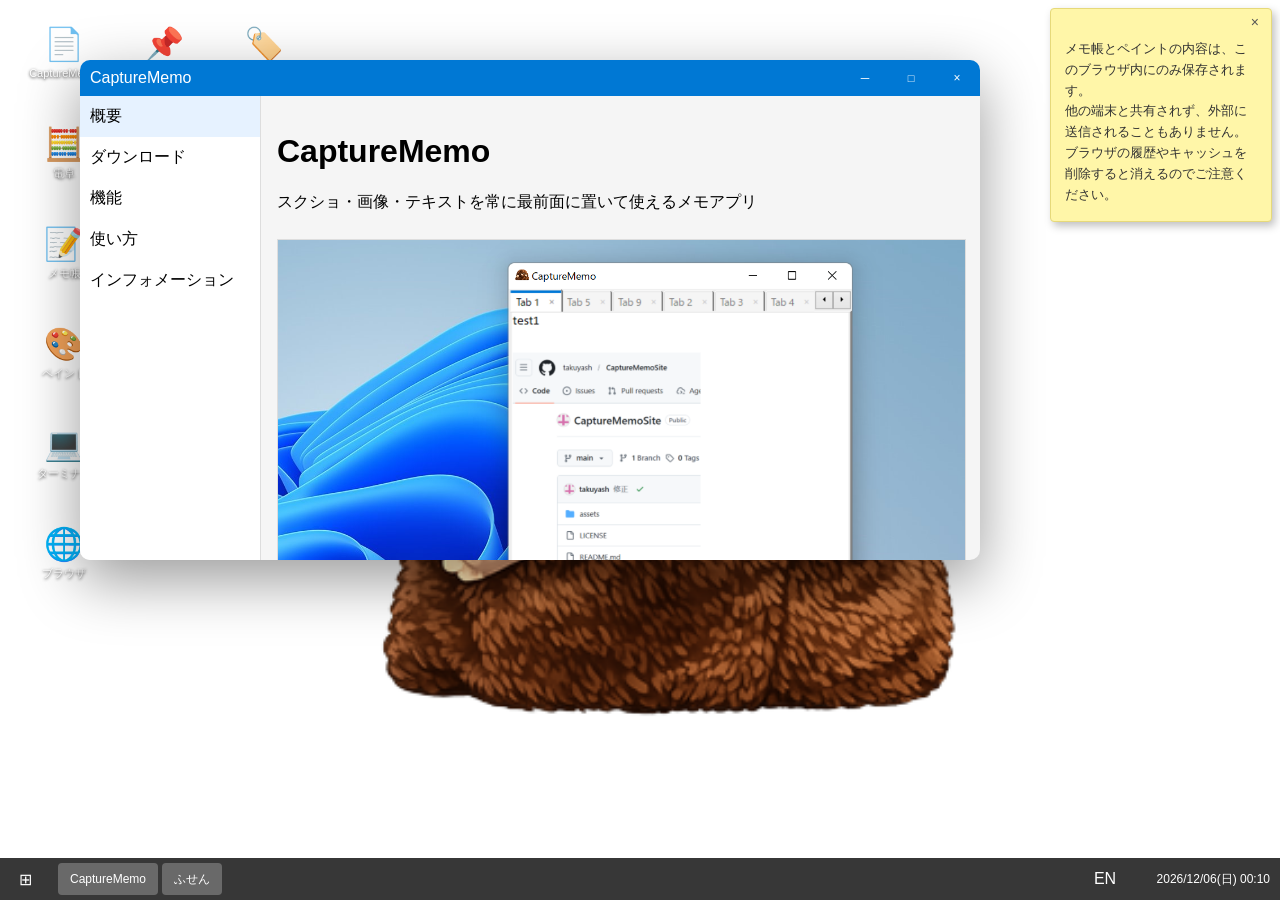
==== index.html @ 3b0e6da2 "バーコード生成アプリの追加" ====
<!DOCTYPE html>
<html lang="ja">
<head>
  <meta charset="UTF-8">
  <meta name="viewport" content="width=device-width, initial-scale=1.0">
  <title>CaptureMemo</title>
  <link rel="stylesheet" href="styles.css">
<!-- Google tag (gtag.js) -->
<script async src="https://www.googletagmanager.com/gtag/js?id=G-K2ZP2JRGN8"></script>
<script>
  window.dataLayer = window.dataLayer || [];
  function gtag(){dataLayer.push(arguments);}
  gtag('js', new Date());

  gtag('config', 'G-K2ZP2JRGN8');
</script>

</head>

<body>

<div class="desktop">

  <!-- DESKTOP ICONS -->
  <div class="desktop-icons">

    <div class="icon" onclick="openApp('overview')">
      <span class="icon-image">📄</span>
      <div class="icon-label" data-i18n="appCaptureMemo"></div>
    </div>

    <div class="icon" onclick="openCalculator()">
      <span class="icon-image">🧮</span>
      <div class="icon-label" data-i18n="calculator"></div>
    </div>

    <div class="icon" onclick="openNotepad()">
      <span class="icon-image">📝</span>
      <div class="icon-label" data-i18n="notepad"></div>
    </div>

    <div class="icon" onclick="openPaint()">
      <span class="icon-image">🎨</span>
      <div class="icon-label" data-i18n="paint"></div>
    </div>

    <div class="icon" onclick="openTerminal()">
      <span class="icon-image">💻</span>
      <div class="icon-label" data-i18n="terminal"></div>
    </div>
    
    <div class="icon" onclick="openBrowser()">
      <span class="icon-image">🌐</span>
      <div class="icon-label" data-i18n="browser"></div>
    </div>

  </div>
  
  <div class="icon icon-sticky-note" onclick="openStickyNote()">
      <span class="icon-image">📌</span>
      <div class="icon-label" data-i18n="stickyNote"></div>
  </div>
    
  <div class="icon icon-photo" onclick="openPhoto()">
      <span class="icon-image">🖼️</span>
      <div class="icon-label" data-i18n="photo"></div>
  </div>
    
  <div class="icon icon-counter" onclick="openCounter()">
      <span class="icon-image">🔤</span>
      <div class="icon-label" data-i18n="counter"></div>
  </div>
  
  <div class="icon icon-ico-converter" onclick="openIcoConverter()">
      <span class="icon-image">🔄</span>
      <div class="icon-label" data-i18n="icoConverter"></div>
    </div>

  <div class="icon icon-qr" onclick="openQrCode()">
      <span class="icon-image">🔳</span>
      <div class="icon-label" data-i18n="qrCode"></div>
    </div>

  <div class="icon icon-zenkaku" onclick="openZenkaku()">
      <span class="icon-image">🔠</span>
      <div class="icon-label" data-i18n="zenkaku"></div>
    </div>

  <div class="icon icon-barcode" onclick="openBarcode()">
      <span class="icon-image">🏷️</span>
      <div class="icon-label" data-i18n="barcode"></div>
    </div>

  <!-- TASKBAR -->
  <div class="taskbar">
    <div class="start" onclick="toggleStart()">⊞</div>

    <div class="task-apps" id="taskApps"></div>

    <div class="lang" id="langBtn">EN</div>
    <div class="clock" id="clock"></div>
    <div class="calendar" id="calendar"></div>
  </div>

  <!-- START MENU -->
  <div class="start-menu" id="startMenu">
    <div onclick="openApp('overview')" data-i18n="appCaptureMemo"></div>
    <div onclick="openCalculator()" data-i18n="calculator"></div>
    <div onclick="openNotepad()" data-i18n="notepad"></div>
    <div onclick="openPaint()" data-i18n="paint"></div>
    <div onclick="openTerminal()" data-i18n="terminal"></div>
    <div onclick="openBrowser()" data-i18n="browser"></div>
    <div onclick="openStickyNote()" data-i18n="stickyNote"></div>
    <div onclick="openPhoto()" data-i18n="photo"></div>
    <div onclick="openCounter()" data-i18n="counter"></div>
    <div onclick="openIcoConverter()" data-i18n="icoConverter"></div>
    <div onclick="openQrCode()" data-i18n="qrCode"></div>
    <div onclick="openZenkaku()" data-i18n="zenkaku"></div>
    <div onclick="openBarcode()" data-i18n="barcode"></div>
  </div>

  <!-- WINDOW -->
  <div class="window window-resizable" id="appWindow">

    <div class="titlebar" id="dragBar">
      <span>CaptureMemo</span>
      <div class="controls">
        <button type="button" class="win-btn win-minimize" data-window="appWindow">─</button>
        <button type="button" class="win-btn win-maximize" data-window="appWindow">□</button>
        <button type="button" class="win-btn win-close" data-window="appWindow">×</button>
      </div>
    </div>

    <div class="window-body">

      <div class="nav">
        <div class="nav-item active" onclick="switchPage('overview')" data-i18n="overview"></div>
        <div class="nav-item" onclick="switchPage('download')" data-i18n="download"></div>
        <div class="nav-item" onclick="switchPage('function')" data-i18n="functionTitle"></div>
        <div class="nav-item" onclick="switchPage('usage')" data-i18n="usageTitle"></div>
        <div class="nav-item" onclick="switchPage('info')" data-i18n="info"></div>
      </div>

      <div class="content">

        <div class="page active" id="overview">
          <h1>CaptureMemo</h1>
          <p data-i18n="desc"></p>
          <img class="shot" src="assets/CaptureMemo.png">
          <div class="box">
            <h3 data-i18n="envTitle"></h3>
            <p data-i18n="env"></p>
          </div>
           <div class="box">
            <h3 data-i18n="licenseTitle"></h3>
            <p data-i18n="license"></p>
          </div>
           <div class="box">
            <h3 data-i18n="DisclaimerTitle"></h3>
            <p data-i18n="Disclaimer"></p>
          </div>
           <div class="box">
            <h3 data-i18n="TermsOfUseTitle"></h3>
            <p data-i18n="TermsOfUse"></p>
          </div>
        </div>

        <div class="page" id="download">
          <h2 data-i18n="downloadTitle"></h2>

          <div class="box">
            <p data-i18n="downloadText"></p>

            <p>
              <a href="https://github.com/takuyash/CaptureMemo/releases" target="_blank">
                GitHub Releases（CaptureMemo）
              </a>
            </p>

            <p>
              <span data-i18n="githubProfile"></span>
              <a href="https://github.com/takuyash" target="_blank">
                GitHub Profile
              </a>
            </p>
          </div>
        </div>
        
        <div class="page" id="function">
          <h2 data-i18n="functionTitle"></h2>
          <div id="functionList"></div>
        </div>

        <div class="page" id="usage">
          <h2 data-i18n="usageTitle"></h2>
          <div id="usageList"></div>
        </div>

        <div class="page" id="info">
          <h2 data-i18n="informationTitle"></h2>

          <div id="infoList"></div>

        </div>

      </div>

    </div>
  </div>

  <!-- CALCULATOR WINDOW -->
  <div class="window window-resizable calculator-window" id="calcWindow" style="display:none;">

    <div class="titlebar" id="calcDragBar">
      <span data-i18n="calculator"></span>
      <div class="controls">
        <button type="button" class="win-btn win-minimize" data-window="calcWindow">─</button>
        <button type="button" class="win-btn win-maximize" data-window="calcWindow">□</button>
        <button type="button" class="win-btn win-close" data-window="calcWindow">×</button>
      </div>
    </div>

    <div class="calculator-body">
      <input type="text" class="calc-display" id="calcDisplay" readonly value="0">
      <div class="calc-buttons">
        <button class="calc-btn calc-btn-fn" onclick="calcClear()">C</button>
        <button class="calc-btn calc-btn-fn" onclick="calcBackspace()">⌫</button>
        <button class="calc-btn calc-btn-op" onclick="calcOperator('/')">÷</button>
        <button class="calc-btn calc-btn-op" onclick="calcOperator('*')">×</button>
        <button class="calc-btn" onclick="calcDigit('7')">7</button>
        <button class="calc-btn" onclick="calcDigit('8')">8</button>
        <button class="calc-btn" onclick="calcDigit('9')">9</button>
        <button class="calc-btn calc-btn-op" onclick="calcOperator('-')">−</button>
        <button class="calc-btn" onclick="calcDigit('4')">4</button>
        <button class="calc-btn" onclick="calcDigit('5')">5</button>
        <button class="calc-btn" onclick="calcDigit('6')">6</button>
        <button class="calc-btn calc-btn-op" onclick="calcOperator('+')">+</button>
        <button class="calc-btn" onclick="calcDigit('1')">1</button>
        <button class="calc-btn" onclick="calcDigit('2')">2</button>
        <button class="calc-btn" onclick="calcDigit('3')">3</button>
        <button class="calc-btn calc-btn-eq" onclick="calcEquals()">=</button>
        <button class="calc-btn calc-btn-zero" onclick="calcDigit('0')">0</button>
        <button class="calc-btn" onclick="calcDecimal()">.</button>
      </div>
    </div>

  </div>

  <!-- NOTEPAD WINDOW -->
  <div class="window window-resizable notepad-window" id="notepadWindow" style="display:none;">

    <div class="titlebar" id="notepadDragBar">
      <span data-i18n="notepad"></span>
      <div class="controls">
        <button type="button" class="win-btn win-minimize" data-window="notepadWindow">─</button>
        <button type="button" class="win-btn win-maximize" data-window="notepadWindow">□</button>
        <button type="button" class="win-btn win-close" data-window="notepadWindow">×</button>
      </div>
    </div>

    <div class="notepad-body">
      <textarea
        id="notepadText"
        class="notepad-textarea"
        spellcheck="false"
      ></textarea>
    </div>

  </div>

  <!-- PAINT WINDOW -->
  <div class="window window-resizable paint-window" id="paintWindow" style="display:none;">

    <div class="titlebar" id="paintDragBar">
      <span data-i18n="paint"></span>
      <div class="controls">
        <button type="button" class="win-btn win-minimize" data-window="paintWindow">─</button>
        <button type="button" class="win-btn win-maximize" data-window="paintWindow">□</button>
        <button type="button" class="win-btn win-close" data-window="paintWindow">×</button>
      </div>
    </div>

    <div class="paint-body">
      <div class="paint-toolbar">
        <button type="button" class="paint-tool active" id="paintBrushBtn" onclick="setPaintTool('brush')" data-i18n="paintBrush"></button>
        <button type="button" class="paint-tool" id="paintEraserBtn" onclick="setPaintTool('eraser')" data-i18n="paintEraser"></button>
        <label class="paint-color-label">
          <input type="color" id="paintColor" value="#000000" onchange="setPaintColor(this.value)">
        </label>
        <label class="paint-size-label">
          <span data-i18n="paintSize"></span>
          <input type="range" id="paintSize" min="1" max="24" value="4" oninput="setPaintLineWidth(this.value)">
        </label>
        <button type="button" class="paint-clear-btn" onclick="clearPaintCanvas()" data-i18n="paintClear"></button>
      </div>
      <canvas id="paintCanvas" width="480" height="300"></canvas>
    </div>

  </div>

  <!-- TERMINAL WINDOW -->
  <div class="window window-resizable terminal-window" id="terminalWindow" style="display:none;">

    <div class="titlebar" id="terminalDragBar">
      <span data-i18n="terminal"></span>
      <div class="controls">
        <button type="button" class="win-btn win-minimize" data-window="terminalWindow">─</button>
        <button type="button" class="win-btn win-maximize" data-window="terminalWindow">□</button>
        <button type="button" class="win-btn win-close" data-window="terminalWindow">×</button>
      </div>
    </div>
    <div class="terminal-body">
      <div class="terminal-output" id="terminalOutput"></div>
      <div class="terminal-input-line">
        <span class="terminal-prompt">C:\></span>
        <input
          type="text"
          id="terminalInput"
          class="terminal-input"
          autocomplete="off"
          spellcheck="false"
        >
      </div>
    </div>

  </div>

  <!-- BROWSER WINDOW -->
  <div class="window window-resizable browser-window" id="browserWindow" style="display:none;">

    <div class="titlebar" id="browserDragBar">
      <span data-i18n="browser"></span>
      <div class="controls">
        <button type="button" class="win-btn win-minimize" data-window="browserWindow">─</button>
        <button type="button" class="win-btn win-maximize" data-window="browserWindow">□</button>
        <button type="button" class="win-btn win-close" data-window="browserWindow">×</button>
      </div>
    </div>

    <div class="browser-body">
      <div class="browser-toolbar">
        <button type="button" class="browser-nav-btn" onclick="browserGoBack()">◀</button>
        <button type="button" class="browser-nav-btn" onclick="browserGoForward()">▶</button>
        <button type="button" class="browser-nav-btn" onclick="browserRefresh()">⟳</button>
        <input type="text" id="browserAddress" class="browser-address" spellcheck="false">
        <button type="button" class="browser-go-btn" onclick="browserNavigateFromInput()" data-i18n="browserGo"></button>
      </div>
      <div class="browser-favorites" id="browserFavorites"></div>
      <div class="browser-frame-wrap">
        <iframe id="browserFrame" class="browser-frame" src="about:blank"></iframe>
      </div>
    </div>
  </div>

  <!-- STICKY NOTE -->
  <div class="window sticky-note-window" id="stickyNoteWindow" style="display:none;">

    <div class="sticky-note-titlebar" id="stickyNoteDragBar">
      <div class="controls">
        <button type="button" class="win-btn win-close" data-window="stickyNoteWindow">×</button>
      </div>
    </div>

    <div class="sticky-note-body" data-i18n="stickyNoteText"></div>

  </div>
  
  <!-- PHOTO WINDOW -->
  <div class="window window-resizable photo-window" id="photoWindow" style="display:none;">

    <div class="titlebar" id="photoDragBar">
      <span data-i18n="photo"></span>
      <div class="controls">
        <button type="button" class="win-btn win-minimize" data-window="photoWindow">─</button>
        <button type="button" class="win-btn win-maximize" data-window="photoWindow">□</button>
        <button type="button" class="win-btn win-close" data-window="photoWindow">×</button>
      </div>
    </div>

    <div class="photo-body">
      <div class="photo-thumbs" id="photoThumbs"></div>

      <div class="photo-viewer">
        <div class="photo-viewer-main">
          <button type="button" class="photo-nav-btn" onclick="photoPrev()">◀</button>
          <img id="photoMainImage" class="photo-main-image" src="" alt="">
          <button type="button" class="photo-nav-btn" onclick="photoNext()">▶</button>
        </div>
        <div class="photo-caption" id="photoCaption"></div>
      </div>
    </div>

  </div>

  <!-- COUNTER WINDOW -->
  <div class="window window-resizable counter-window" id="counterWindow" style="display:none;">

    <div class="titlebar" id="counterDragBar">
      <span data-i18n="counter"></span>
      <div class="controls">
        <button type="button" class="win-btn win-minimize" data-window="counterWindow">─</button>
        <button type="button" class="win-btn win-maximize" data-window="counterWindow">□</button>
        <button type="button" class="win-btn win-close" data-window="counterWindow">×</button>
      </div>
    </div>

    <div class="counter-body">
      <textarea
        id="counterText"
        class="counter-textarea"
        placeholder="ここに文章を入力してください"
        spellcheck="false"
      ></textarea>

      <div class="counter-result">
        <div class="counter-card">
          <div data-i18n="countAllLabel">文字数（改行含む）</div>
          <div class="counter-value" id="countAll">0</div>
        </div>
        <div class="counter-card">
          <div data-i18n="countNoNewlineLabel">文字数（改行除く）</div>
          <div class="counter-value" id="countNoNewline">0</div>
        </div>
        <div class="counter-card">
          <div data-i18n="countNoSpaceLabel">文字数（空白除く）</div>
          <div class="counter-value" id="countNoSpace">0</div>
        </div>
        <div class="counter-card">
          <div data-i18n="lineCountLabel">行数</div>
          <div class="counter-value" id="lineCount">1</div>
        </div>
      </div>

      <button type="button" class="counter-clear-btn" onclick="clearCounterText()" data-i18n="clear">クリア</button>
    </div>

  </div>

</div>

<!-- ICO CONVERTER WINDOW -->
  <div class="window window-resizable ico-converter-window" id="icoConverterWindow" style="display:none;">

    <div class="titlebar" id="icoConverterDragBar">
      <span data-i18n="icoConverter"></span>
      <div class="controls">
        <button type="button" class="win-btn win-minimize" data-window="icoConverterWindow">─</button>
        <button type="button" class="win-btn win-maximize" data-window="icoConverterWindow">□</button>
        <button type="button" class="win-btn win-close" data-window="icoConverterWindow">×</button>
      </div>
    </div>

    <div class="ico-converter-body">
      <div class="ico-app">
        <div class="ico-card">
          <div class="section">
            <p class="section-label" data-i18n="icoInputLabel">入力</p>
            <div class="dropzone" id="icoDropzone">
              <div class="icon">📁</div>
              <div class="dz-main" data-i18n="icoDropMain">画像をドラッグ＆ドロップ</div>
              <div class="dz-or" data-i18n="icoDropOr">または</div>
              <button type="button" class="btn" id="icoSelectBtn" data-i18n="icoSelectBtn">ファイルを選択</button>
            </div>
            <input type="file" id="icoFileInput" accept=".png,.jpg,.jpeg,.webp,.bmp,.gif,.svg,image/*" style="display:none;">
            <div class="accepted-types" data-i18n="icoAcceptedTypes">対応形式: PNG / JPG / JPEG / WebP / BMP / GIF / SVG</div>
          </div>

          <div class="section">
            <p class="section-label" data-i18n="icoPreviewLabel">プレビュー</p>
            <div id="icoPreviewArea">
              <span class="empty-preview" data-i18n="icoEmptyPreview">画像が選択されていません</span>
            </div>
          </div>

          <div class="section">
            <p class="section-label"><span data-i18n="icoSizeLabel">作成サイズ</span> <span style="font-size:10px;color:var(--text-dim);font-weight:normal;" data-i18n="icoSizeSub">（サイズごとに個別のICOを出力）</span></p>
            <div class="size-grid" id="icoSizeGrid"></div>
            <div class="select-row">
              <button type="button" class="btn" id="icoSelectAll" data-i18n="icoSelectAll">すべて選択</button>
              <button type="button" class="btn" id="icoDeselectAll" data-i18n="icoDeselectAll">すべて解除</button>
            </div>
          </div>

          <div class="section">
            <button type="button" class="create-btn" id="icoCreateBtn" disabled data-i18n="icoCreateBtn">選択サイズのICOを作成</button>
            <div class="status" id="icoStatus"></div>
          </div>
        </div>
      </div>
    </div>

  </div>

  <!-- QR CODE WINDOW -->
  <div class="window window-resizable qr-window" id="qrWindow" style="display:none;">

    <div class="titlebar" id="qrDragBar">
      <span data-i18n="qrCode"></span>
      <div class="controls">
        <button type="button" class="win-btn win-minimize" data-window="qrWindow">─</button>
        <button type="button" class="win-btn win-maximize" data-window="qrWindow">□</button>
        <button type="button" class="win-btn win-close" data-window="qrWindow">×</button>
      </div>
    </div>

    <div class="qr-body">

      <textarea
        id="qrText"
        class="qr-textarea"
        data-i18n-placeholder="qrTextPlaceholder"
        spellcheck="false"
      ></textarea>

      <div class="qr-options">
        <label class="qr-option-label">
          <span data-i18n="qrErrorLevelLabel"></span>
          <select id="qrErrorLevel">
            <option value="L">L (7%)</option>
            <option value="M" selected>M (15%)</option>
            <option value="Q">Q (25%)</option>
            <option value="H">H (30%)</option>
          </select>
        </label>
        <label class="qr-option-label">
          <span data-i18n="qrCellSizeLabel"></span>
          <input type="range" id="qrCellSize" min="3" max="12" value="6">
        </label>
      </div>

      <div class="qr-preview" id="qrPreview">
        <canvas id="qrCanvas"></canvas>
        <div class="qr-empty" id="qrEmpty" data-i18n="qrEmptyText"></div>
      </div>

      <div class="qr-actions">
        <button type="button" class="qr-download-btn" id="qrDownloadBtn" disabled data-i18n="qrDownloadBtn"></button>
        <button type="button" class="qr-clear-btn" onclick="clearQrCode()" data-i18n="clear"></button>
      </div>

      <div class="qr-status" id="qrStatus"></div>

    </div>

  </div>

  <!-- ZENKAKU/HANKAKU WINDOW -->
  <div class="window window-resizable zenkaku-window" id="zenkakuWindow" style="display:none;">

    <div class="titlebar" id="zenkakuDragBar">
      <span data-i18n="zenkaku"></span>
      <div class="controls">
        <button type="button" class="win-btn win-minimize" data-window="zenkakuWindow">─</button>
        <button type="button" class="win-btn win-maximize" data-window="zenkakuWindow">□</button>
        <button type="button" class="win-btn win-close" data-window="zenkakuWindow">×</button>
      </div>
    </div>

    <div class="zenkaku-body">

      <div class="zenkaku-options" id="zenkakuOptions">
        <label class="zenkaku-option-label">
          <input type="checkbox" id="zenkakuOptAlnum" checked>
          <span data-i18n="zenkakuOptAlnum"></span>
        </label>
        <label class="zenkaku-option-label">
          <input type="checkbox" id="zenkakuOptKana" checked>
          <span data-i18n="zenkakuOptKana"></span>
        </label>
        <label class="zenkaku-option-label">
          <input type="checkbox" id="zenkakuOptSpace">
          <span data-i18n="zenkakuOptSpace"></span>
        </label>
      </div>

      <div class="zenkaku-columns">
        <div class="zenkaku-column">
          <p class="zenkaku-col-label" data-i18n="zenkakuInputLabel"></p>
          <textarea
            id="zenkakuInput"
            class="zenkaku-textarea"
            placeholder="変換したい文字列を入力してください"
            spellcheck="false"
          ></textarea>
        </div>

        <div class="zenkaku-buttons">
          <button type="button" class="zenkaku-conv-btn" id="zenkakuToFull" data-i18n="zenkakuToFullBtn"></button>
          <button type="button" class="zenkaku-conv-btn" id="zenkakuToHalf" data-i18n="zenkakuToHalfBtn"></button>
          <button type="button" class="zenkaku-swap-btn" id="zenkakuSwap" title="入力と出力を入れ替え">⇄</button>
        </div>

        <div class="zenkaku-column">
          <p class="zenkaku-col-label" data-i18n="zenkakuOutputLabel"></p>
          <textarea
            id="zenkakuOutput"
            class="zenkaku-textarea"
            readonly
            spellcheck="false"
          ></textarea>
        </div>
      </div>

      <div class="zenkaku-actions">
        <button type="button" class="zenkaku-copy-btn" id="zenkakuCopyBtn" data-i18n="zenkakuCopyBtn"></button>
        <button type="button" class="zenkaku-clear-btn" id="zenkakuClearBtn" data-i18n="clear"></button>
        <span class="zenkaku-status" id="zenkakuStatus"></span>
      </div>

    </div>

  </div>

  <!-- BARCODE WINDOW -->
  <div class="window window-resizable barcode-window" id="barcodeWindow" style="display:none;">

    <div class="titlebar" id="barcodeDragBar">
      <span data-i18n="barcode"></span>
      <div class="controls">
        <button type="button" class="win-btn win-minimize" data-window="barcodeWindow">─</button>
        <button type="button" class="win-btn win-maximize" data-window="barcodeWindow">□</button>
        <button type="button" class="win-btn win-close" data-window="barcodeWindow">×</button>
      </div>
    </div>

    <div class="barcode-body">

      <input
        type="text"
        id="barcodeText"
        class="barcode-input"
        data-i18n-placeholder="barcodeTextPlaceholder"
        spellcheck="false"
      >

      <div class="barcode-options">
        <label class="barcode-option-label">
          <span data-i18n="barcodeBarWidthLabel"></span>
          <input type="range" id="barcodeBarWidth" min="1" max="4" value="2">
        </label>
        <label class="barcode-option-label">
          <span data-i18n="barcodeBarHeightLabel"></span>
          <input type="range" id="barcodeBarHeight" min="40" max="150" value="80">
        </label>
        <label class="barcode-option-label barcode-checkbox-label">
          <input type="checkbox" id="barcodeShowText" checked>
          <span data-i18n="barcodeShowTextLabel"></span>
        </label>
      </div>

      <div class="barcode-preview" id="barcodePreview">
        <canvas id="barcodeCanvas"></canvas>
        <div class="barcode-empty" id="barcodeEmpty" data-i18n="barcodeEmptyText"></div>
      </div>

      <div class="barcode-actions">
        <button type="button" class="barcode-download-btn" id="barcodeDownloadBtn" disabled data-i18n="barcodeDownloadBtn"></button>
        <button type="button" class="barcode-clear-btn" onclick="clearBarcode()" data-i18n="clear"></button>
      </div>

      <div class="barcode-status" id="barcodeStatus"></div>

    </div>

  </div>

<script src="qrcode-lib.js"></script>
<script src="app.js"></script>
</body>
</html>
---- styles.css ----
body {
  margin: 0;
  font-family: "Segoe UI", sans-serif;
  background: url("assets/bg.png") center/cover;
  overflow: hidden;
}

/* DESKTOP */
.desktop {
  height: 100vh;
  position: relative;
}

/* TASKBAR */
.taskbar {
  position: absolute;
  bottom: 0;
  width: 100%;
  height: 42px;
  background: rgba(20,20,20,0.85);
  display: flex;
  align-items: center;
  color: white;
}

.start {
  width: 50px;
  text-align: center;
  cursor: pointer;
}

.task-title {
  flex: 1;
}

.task-apps {
  flex: 1;
  display: flex;
  align-items: center;
  gap: 4px;
  padding: 0 8px;
  overflow: hidden;
}

.task-app-btn {
  background: rgba(255, 255, 255, 0.1);
  border: none;
  color: white;
  padding: 4px 12px;
  height: 32px;
  cursor: pointer;
  font-size: 12px;
  border-radius: 4px;
  max-width: 160px;
  overflow: hidden;
  text-overflow: ellipsis;
  white-space: nowrap;
  font-family: "Segoe UI", sans-serif;
}

.task-app-btn:hover {
  background: rgba(255, 255, 255, 0.2);
}

.task-app-btn.active {
  background: rgba(255, 255, 255, 0.25);
}

.task-app-btn.minimized {
  opacity: 0.65;
}

.lang {
  width: 50px;
  text-align: center;
  cursor: pointer;
}

/* START MENU */
.start-menu {
  position: absolute;
  bottom: 42px;
  left: 0;
  width: 220px;
  background: rgba(30,30,30,0.95);
  display: none;
  color: white;
}

.start-menu div {
  padding: 10px;
  cursor: pointer;
}

.start-menu div:hover {
  background: #333;
}

/* WINDOW */
.window {
  position: absolute;
  top: 60px;
  left: 80px;
  width: 900px;
  height: 500px;
  background: #f5f5f5;
  border-radius: 10px;
  overflow: hidden;
  box-shadow: 0 20px 60px rgba(0,0,0,0.4);
}

.window-resizable .resize-handle {
  position: absolute;
  z-index: 20;
}

.window-resizable .resize-n {
  top: 0;
  left: 10px;
  right: 10px;
  height: 6px;
  cursor: n-resize;
}

.window-resizable .resize-s {
  bottom: 0;
  left: 10px;
  right: 10px;
  height: 6px;
  cursor: s-resize;
}

.window-resizable .resize-e {
  right: 0;
  top: 10px;
  bottom: 10px;
  width: 6px;
  cursor: e-resize;
}

.window-resizable .resize-w {
  left: 0;
  top: 10px;
  bottom: 10px;
  width: 6px;
  cursor: w-resize;
}

.window-resizable .resize-ne {
  top: 0;
  right: 0;
  width: 14px;
  height: 14px;
  cursor: ne-resize;
}

.window-resizable .resize-nw {
  top: 0;
  left: 0;
  width: 14px;
  height: 14px;
  cursor: nw-resize;
}

.window-resizable .resize-se {
  bottom: 0;
  right: 0;
  width: 14px;
  height: 14px;
  cursor: se-resize;
}

.window-resizable .resize-sw {
  bottom: 0;
  left: 0;
  width: 14px;
  height: 14px;
  cursor: sw-resize;
}

.window.window-maximized {
  border-radius: 0;
}

.window.window-maximized .resize-handle {
  display: none;
}

.window-maximized .win-maximize {
  font-size: 14px;
}

/* TITLE BAR */
.titlebar {
  height: 36px;
  background: #0078d4;
  color: white;
  display: flex;
  justify-content: space-between;
  align-items: center;
  padding: 0 0 0 10px;
  cursor: move;
}

.titlebar > span {
  flex: 1;
  overflow: hidden;
  text-overflow: ellipsis;
  white-space: nowrap;
}

.titlebar .controls {
  display: flex;
  align-items: stretch;
  flex-shrink: 0;
  height: 36px;
}

/* BODY */
.window-body {
  display: flex;
  height: calc(100% - 36px);
}

/* NAV */
.nav {
  width: 180px;
  background: #ffffff;
  border-right: 1px solid #ddd;
}

.nav-item {
  padding: 10px;
  cursor: pointer;
}

.nav-item.active {
  background: #e6f2ff;
}

/* CONTENT */
.content {
  flex: 1;
  padding: 16px;
  overflow: auto;
}

.page {
  display: none;
}

.page.active {
  display: block;
}

.shot {
  width: 100%;
  margin-top: 10px;
  border: 1px solid #ddd;
}

.box {
  background: white;
  border: 1px solid #ddd;
  padding: 10px;
  margin-top: 10px;
}

/* デスクトップアイコン */
.desktop-icons {
  position: absolute;
  top: 20px;
  left: 20px;
  display: grid;
  grid-template-columns: 88px;
  gap: 12px;
}

.icon {
  width: 88px;
  min-height: 88px;
  padding: 8px 4px;
  box-sizing: border-box;
  color: white;
  text-align: center;
  cursor: pointer;
  user-select: none;
  display: flex;
  flex-direction: column;
  justify-content: flex-start;
  align-items: center;
  border-radius: 8px;
}

.icon-image {
  font-size: 32px;
  line-height: 1;
}

.icon-label {
  margin-top: 6px;
  font-size: 11px;
  line-height: 1.3;
  word-break: break-word;
  text-shadow: 0 1px 3px rgba(0, 0, 0, 0.85);
  max-width: 80px;
}

.icon:hover {
  background: rgba(255,255,255,0.15);
}
/* 時計（右下） */
.clock {
  width: 140px;
  text-align: right;
  padding-right: 10px;
  font-size: 12px;
  color: white;
  user-select: none;
}

/* =========================
   カレンダーUI
========================= */
.calendar {
  position: absolute;
  bottom: 50px;
  right: 10px;
  width: 260px;
  background: #1f1f1f;
  color: white;
  border-radius: 10px;
  padding: 10px;
  display: none;
  box-shadow: 0 10px 30px rgba(0,0,0,0.4);
  font-size: 12px;
  z-index: 9999;
}

.calendar-header {
  display: flex;
  justify-content: space-between;
  margin-bottom: 8px;
  font-weight: bold;
}

.calendar-grid {
  display: grid;
  grid-template-columns: repeat(7, 1fr);
  gap: 4px;
  text-align: center;
}

.calendar-grid div {
  padding: 4px 0;
  border-radius: 4px;
}

.calendar-grid .today {
  background: #0078d4;
}
#usageList {
  display: flex;
  flex-direction: column;
  gap: 16px;
}

.usage-box {
  background: #ffffff;
  border: 1px solid #d0d7de;
  border-radius: 10px;
  padding: 16px;
  font-size: 16px;
  box-shadow: 0 2px 6px rgba(0,0,0,0.08);
  transition: 0.2s;
}

.usage-box:hover {
  transform: translateY(-2px);
  box-shadow: 0 4px 12px rgba(0,0,0,0.12);
}
.usage-image {
  margin-top: 12px;
}

.usage-image img {
  max-width: 100%;
  border-radius: 8px;
  border: 1px solid #ddd;
}

#functionList {
  display: flex;
  flex-direction: column;
  gap: 16px;
}

.function-box {
  background: #ffffff;
  border: 1px solid #d0d7de;
  border-radius: 10px;
  padding: 16px;
  font-size: 16px;
  box-shadow: 0 2px 6px rgba(0,0,0,0.08);
  transition: 0.2s;
}

.function-box:hover {
  transform: translateY(-2px);
  box-shadow: 0 4px 12px rgba(0,0,0,0.12);
}

/* CALCULATOR WINDOW */
.calculator-window {
  top: 120px;
  left: 200px;
  width: 280px;
  height: 380px;
}

.calculator-body {
  height: calc(100% - 36px);
  box-sizing: border-box;
  padding: 12px;
  background: #f0f0f0;
}

.calc-display {
  width: 100%;
  box-sizing: border-box;
  height: 48px;
  margin-bottom: 10px;
  padding: 0 12px;
  font-size: 28px;
  text-align: right;
  border: 1px solid #ccc;
  border-radius: 4px;
  background: #fff;
  color: #1a1a1a;
  font-family: "Segoe UI", sans-serif;
}

.calc-buttons {
  display: grid;
  grid-template-columns: repeat(4, 1fr);
  gap: 6px;
}

.calc-btn {
  height: 44px;
  border: 1px solid #ccc;
  border-radius: 4px;
  background: #fff;
  font-size: 18px;
  cursor: pointer;
  font-family: "Segoe UI", sans-serif;
  transition: background 0.1s;
}

.calc-btn:hover {
  background: #e8e8e8;
}

.calc-btn:active {
  background: #d0d0d0;
}

.calc-btn-fn {
  background: #e0e0e0;
}

.calc-btn-fn:hover {
  background: #d0d0d0;
}

.calc-btn-op {
  background: #0078d4;
  color: white;
  border-color: #006cbd;
}

.calc-btn-op:hover {
  background: #006cbd;
}

.calc-btn-eq {
  background: #107c10;
  color: white;
  border-color: #0e6b0e;
  grid-row: span 2;
}

.calc-btn-eq:hover {
  background: #0e6b0e;
}

.calc-btn-zero {
  grid-column: span 2;
}

.titlebar .controls button,
.titlebar .controls .win-btn {
  background: transparent;
  border: none;
  color: white;
  font-size: 12px;
  cursor: pointer;
  width: 46px;
  height: 36px;
  line-height: 1;
  padding: 0;
  font-family: "Segoe UI", sans-serif;
}

.titlebar .controls .win-btn:hover {
  background: rgba(255, 255, 255, 0.15);
}

.titlebar .controls .win-close:hover {
  background: #e81123;
  color: white;
}

.titlebar .controls .win-maximize {
  font-size: 11px;
}

/* NOTEPAD WINDOW */
.notepad-window {
  top: 80px;
  left: 320px;
  width: 420px;
  height: 360px;
}

.notepad-body {
  height: calc(100% - 36px);
  background: #fff;
}

.notepad-textarea {
  width: 100%;
  height: 100%;
  box-sizing: border-box;
  border: none;
  padding: 12px;
  resize: none;
  font-size: 14px;
  line-height: 1.6;
  font-family: "Consolas", "Segoe UI", monospace;
  outline: none;
  background: #fff;
  color: #1a1a1a;
}

/* PAINT WINDOW */
.paint-window {
  top: 100px;
  left: 480px;
  width: 504px;
  height: 400px;
}

.paint-body {
  height: calc(100% - 36px);
  box-sizing: border-box;
  background: #f0f0f0;
  padding: 10px;
  display: flex;
  flex-direction: column;
}

.paint-toolbar {
  display: flex;
  flex-wrap: wrap;
  align-items: center;
  gap: 8px;
  margin-bottom: 8px;
}

.paint-tool {
  padding: 6px 12px;
  border: 1px solid #ccc;
  border-radius: 4px;
  background: #fff;
  font-size: 13px;
  cursor: pointer;
  font-family: "Segoe UI", sans-serif;
}

.paint-tool:hover {
  background: #e8e8e8;
}

.paint-tool.active {
  background: #0078d4;
  color: #fff;
  border-color: #006cbd;
}

.paint-color-label input[type="color"] {
  width: 36px;
  height: 32px;
  padding: 2px;
  border: 1px solid #ccc;
  border-radius: 4px;
  cursor: pointer;
  background: #fff;
}

.paint-size-label {
  display: flex;
  align-items: center;
  gap: 6px;
  font-size: 13px;
  color: #333;
}

.paint-size-label input[type="range"] {
  width: 80px;
  cursor: pointer;
}

.paint-clear-btn {
  margin-left: auto;
  padding: 6px 12px;
  border: 1px solid #ccc;
  border-radius: 4px;
  background: #fff;
  font-size: 13px;
  cursor: pointer;
  font-family: "Segoe UI", sans-serif;
}

.paint-clear-btn:hover {
  background: #ffe8e8;
  border-color: #e0a0a0;
}

#paintCanvas {
  display: block;
  flex: 1;
  min-height: 120px;
  width: 100%;
  height: 100%;
  border: 1px solid #ccc;
  border-radius: 4px;
  background: #fff;
  cursor: crosshair;
  touch-action: none;
}

/* TERMINAL WINDOW */
.terminal-window {
  top: 140px;
  left: 560px;
  width: 520px;
  height: 360px;
}

.terminal-body {
  height: calc(100% - 36px);
  background: #0c0c0c;
  display: flex;
  flex-direction: column;
  font-family: "Consolas", "Courier New", monospace;
}

.terminal-output {
  flex: 1;
  overflow-y: auto;
  padding: 12px;
  color: #cccccc;
  font-size: 13px;
  line-height: 1.5;
  white-space: pre-wrap;
  word-break: break-word;
}

.terminal-line {
  margin-bottom: 4px;
}

.terminal-welcome {
  color: #4ec9b0;
}

.terminal-hint {
  color: #808080;
  margin-bottom: 8px;
}

.terminal-input-echo {
  color: #cccccc;
}

.terminal-success {
  color: #6aad6a;
}

.terminal-error {
  color: #f48771;
}

.terminal-input-line {
  display: flex;
  align-items: center;
  padding: 8px 12px;
  border-top: 1px solid #333;
  background: #0c0c0c;
}

.terminal-prompt {
  color: #cccccc;
  font-size: 13px;
  margin-right: 6px;
  user-select: none;
}

.terminal-input {
  flex: 1;
  background: transparent;
  border: none;
  outline: none;
  color: #cccccc;
  font-size: 13px;
  font-family: "Consolas", "Courier New", monospace;
}

/* =========================
   ブラウザーUI
========================= */
.browser-window {
  width: 600px;
  height: 420px;
}

.browser-body {
  display: flex;
  flex-direction: column;
  height: 100%;
}

.browser-toolbar {
  display: flex;
  align-items: center;
  gap: 6px;
  padding: 8px;
  border-bottom: 1px solid #ccc;
  background: #f0f0f0;
}

.browser-nav-btn {
  width: 28px;
  height: 28px;
  border: 1px solid #ccc;
  background: #fff;
  border-radius: 4px;
  cursor: pointer;
}

.browser-nav-btn:hover {
  background: #e6e6e6;
}

.browser-address {
  flex: 1;
  height: 28px;
  padding: 0 8px;
  border: 1px solid #ccc;
  border-radius: 14px;
  font-size: 13px;
}

.browser-go-btn {
  height: 28px;
  padding: 0 14px;
  border: 1px solid #ccc;
  background: #fff;
  border-radius: 4px;
  cursor: pointer;
}

.browser-go-btn:hover {
  background: #e6e6e6;
}

.browser-frame-wrap {
  flex: 1;
  overflow: hidden;
  background: #fff;
}

.browser-frame {
  width: 100%;
  height: 100%;
  border: none;
}

.browser-favorites {
  display: flex;
  flex-wrap: wrap;
  gap: 6px;
  padding: 6px 8px;
  border-bottom: 1px solid #ccc;
  background: #f7f7f7;
}

.browser-fav-btn {
  font-size: 12px;
  padding: 4px 10px;
  border: 1px solid #ccc;
  border-radius: 12px;
  background: #fff;
  cursor: pointer;
  white-space: nowrap;
}

.browser-fav-btn:hover {
  background: #e6e6e6;
}

/* =========================
   付箋UI
========================= */
.sticky-note-window {
  position: absolute;
  top: 8px;
  left: auto; 
  right: 8px;
  width: 220px;
  height: auto; 
  background: #fff6a8;
  border: 1px solid #e6d97a;
  border-radius: 4px;
  box-shadow: 3px 4px 8px rgba(0, 0, 0, 0.25);
  z-index: 5;
}

.sticky-note-titlebar {
  display: flex;
  justify-content: flex-end;
  padding: 4px 6px;
  cursor: move;
}

.sticky-note-titlebar .win-close {
  background: transparent;
  border: none;
  font-size: 14px;
  cursor: pointer;
  color: #555;
}

.sticky-note-titlebar .win-close:hover {
  color: #c00;
}

.sticky-note-body {
  padding: 4px 14px 16px;
  font-size: 13px;
  line-height: 1.6;
  color: #333;
  white-space: pre-wrap;
}

.icon-sticky-note {
  position: absolute;
  top: 20px;
  left: 120px;
}

/* =========================
   フォトアイコン
========================= */
.icon-photo {
  position: absolute;
  top: 120px;
  left: 120px;
}

/* =========================
   フォトウィンドウ
========================= */
.photo-window {
  top: 120px;
  left: 260px;
  width: 640px;
  height: 460px;
}

.photo-body {
  height: calc(100% - 36px);
  box-sizing: border-box;
  display: flex;
  background: #f0f0f0;
}

/* サムネイル一覧 */
.photo-thumbs {
  width: 110px;
  overflow-y: auto;
  display: flex;
  flex-direction: column;
  gap: 8px;
  padding: 10px;
  box-sizing: border-box;
  border-right: 1px solid #ccc;
  background: #f7f7f7;
}

.photo-thumb-btn {
  border: 2px solid transparent;
  border-radius: 4px;
  padding: 0;
  cursor: pointer;
  background: #fff;
  overflow: hidden;
  line-height: 0;
}

.photo-thumb-btn:hover {
  border-color: #b0d4f1;
}

.photo-thumb-btn.active {
  border-color: #0078d4;
}

.photo-thumb-btn img {
  width: 100%;
  height: 64px;
  object-fit: cover;
  display: block;
}

/* メインビューア */
.photo-viewer {
  flex: 1;
  display: flex;
  flex-direction: column;
  align-items: center;
  justify-content: center;
  padding: 16px;
  box-sizing: border-box;
  min-width: 0;
}

.photo-viewer-main {
  display: flex;
  align-items: center;
  gap: 10px;
  flex: 1;
  width: 100%;
  min-height: 0;
  justify-content: center;
}

.photo-main-image {
  max-width: 80%;
  max-height: 100%;
  object-fit: contain;
  border: 1px solid #ddd;
  border-radius: 4px;
  background: #fff;
}

.photo-nav-btn {
  width: 32px;
  height: 32px;
  flex-shrink: 0;
  border: 1px solid #ccc;
  background: #fff;
  border-radius: 4px;
  cursor: pointer;
  font-size: 14px;
}

.photo-nav-btn:hover {
  background: #e6e6e6;
}

.photo-caption {
  margin-top: 10px;
  font-size: 12px;
  color: #666;
  text-align: center;
}

.photo-empty {
  padding: 12px;
  font-size: 12px;
  color: #999;
  text-align: center;
}

/* =========================
   文字数カウンターUI
========================= */
.counter-window {
  top: 100px;
  left: 300px;
  width: 520px;
  height: 480px;
}

.counter-body {
  height: calc(100% - 36px);
  box-sizing: border-box;
  background: #f4f4f4;
  padding: 16px;
  display: flex;
  flex-direction: column;
  gap: 12px;
  overflow-y: auto;
}

.counter-textarea {
  width: 100%;
  height: 160px;
  padding: 10px;
  font-size: 14px;
  resize: vertical;
  box-sizing: border-box;
  border: 1px solid #ccc;
  border-radius: 6px;
  outline: none;
  font-family: "Segoe UI", sans-serif;
  background: #fff;
  color: #1a1a1a;
}

.counter-result {
  display: grid;
  grid-template-columns: repeat(2, 1fr);
  gap: 8px;
}

.counter-card {
  background: #ffffff;
  border: 1px solid #e0e0e0;
  border-radius: 6px;
  padding: 10px;
  text-align: center;
}

.counter-card div:first-child {
  font-size: 12px;
  color: #666;
  margin-bottom: 4px;
}

.counter-value {
  font-size: 22px;
  font-weight: bold;
  color: #0078d4;
}

.counter-clear-btn {
  padding: 8px 16px;
  font-size: 14px;
  cursor: pointer;
  border: 1px solid #ccc;
  background: #fff;
  border-radius: 4px;
  align-self: flex-start;
  font-family: "Segoe UI", sans-serif;
}

.counter-clear-btn:hover {
  background: #e8e8e8;
}

.icon-counter {
  position: absolute;
  top: 220px;
  left: 120px;
}


/* =========================
   ICO Converter
========================= */
.icon-ico-converter {
  position: absolute;
  top: 310px;
  left: 120px;
}

.ico-converter-window {
  top: 80px;
  left: 340px;
  width: 520px;
  height: 520px;
}

.ico-converter-body {
  height: calc(100% - 36px);
  background: #14171c;
  color: #e7eaee;
  overflow-y: auto;
  padding: 16px;
  box-sizing: border-box;
}

.ico-converter-body .ico-app {
  width: 100%;
}

.ico-converter-body .ico-card {
  background: #1b1f26;
  border: 1px solid #2c313a;
  border-radius: 10px;
  overflow: hidden;
}

.ico-converter-body .section {
  padding: 16px;
  border-bottom: 1px solid #2c313a;
}
.ico-converter-body .section:last-child { border-bottom: none; }

.ico-converter-body .section-label {
  font-family: monospace;
  font-size: 11px;
  color: #8c94a3;
  text-transform: uppercase;
  letter-spacing: 0.08em;
  margin: 0 0 10px 0;
}

.ico-converter-body .dropzone {
  border: 1.5px dashed #2c313a;
  border-radius: 8px;
  padding: 24px 16px;
  text-align: center;
  cursor: pointer;
  transition: border-color .15s, background .15s;
  background: #20242c;
}
.ico-converter-body .dropzone:hover { border-color: #44495a; }
.ico-converter-body .dropzone.dragover {
  border-color: #f5a623;
  background: rgba(245,166,35,0.06);
}
.ico-converter-body .dropzone .icon {
  font-size: 24px;
  margin-bottom: 6px;
  opacity: 0.8;
}
.ico-converter-body .dz-main {
  font-size: 13px;
  color: #e7eaee;
  margin-bottom: 4px;
}
.ico-converter-body .dz-or {
  font-size: 11px;
  color: #8c94a3;
  margin: 6px 0;
  font-family: monospace;
}
.ico-converter-body .btn {
  font-family: monospace;
  font-size: 12px;
  border: 1px solid #2c313a;
  background: #20242c;
  color: #e7eaee;
  padding: 6px 14px;
  border-radius: 6px;
  cursor: pointer;
  transition: border-color .15s, color .15s;
}
.ico-converter-body .btn:hover { border-color: #f5a623; color: #f5a623; }
.ico-converter-body .btn:disabled { opacity: .4; cursor: not-allowed; }

.ico-converter-body .accepted-types {
  font-family: monospace;
  font-size: 10px;
  color: #8c94a3;
  margin-top: 10px;
  letter-spacing: 0.03em;
}

.ico-converter-body .preview-row {
  display: flex;
  align-items: center;
  gap: 16px;
}
.ico-converter-body .preview-box {
  width: 64px;
  height: 64px;
  border-radius: 6px;
  border: 1px solid #2c313a;
  background-image:
    linear-gradient(45deg, #2a2e36 25%, transparent 25%),
    linear-gradient(-45deg, #2a2e36 25%, transparent 25%),
    linear-gradient(45deg, transparent 75%, #2a2e36 75%),
    linear-gradient(-45deg, transparent 75%, #2a2e36 75%);
  background-size: 12px 12px;
  background-position: 0 0, 0 6px, 6px -6px, -6px 0px;
  background-color: #1f232b;
  display: flex;
  align-items: center;
  justify-content: center;
  flex-shrink: 0;
  overflow: hidden;
}
.ico-converter-body .preview-box img {
  max-width: 100%;
  max-height: 100%;
  image-rendering: pixelated;
}
.ico-converter-body .preview-meta {
  font-family: monospace;
  font-size: 12px;
  line-height: 1.5;
  min-width: 0;
}
.ico-converter-body .preview-name {
  color: #e7eaee;
  word-break: break-all;
}
.ico-converter-body .preview-dims {
  color: #8c94a3;
}
.ico-converter-body .empty-preview {
  font-family: monospace;
  font-size: 12px;
  color: #8c94a3;
}

.ico-converter-body .size-grid {
  display: grid;
  grid-template-columns: repeat(4, 1fr);
  gap: 6px;
  margin-bottom: 12px;
}
.ico-converter-body .size-tile {
  position: relative;
}
.ico-converter-body .size-tile input {
  position: absolute;
  opacity: 0;
  width: 100%; height: 100%;
  top: 0; left: 0;
  margin: 0;
  cursor: pointer;
}
.ico-converter-body .size-tile label {
  display: flex;
  flex-direction: column;
  align-items: center;
  justify-content: center;
  gap: 4px;
  padding: 8px 4px;
  border: 1px solid #2c313a;
  border-radius: 6px;
  background: #20242c;
  font-family: monospace;
  font-size: 11px;
  color: #8c94a3;
  transition: all .12s;
}
.ico-converter-body .size-tile .px-icon {
  width: 16px; height: 16px;
  border: 1.5px solid #8c94a3;
  border-radius: 2px;
  transition: all .12s;
}
.ico-converter-body .size-tile input:checked + label {
  border-color: #f5a623;
  background: rgba(245,166,35,0.08);
  color: #f5a623;
}
.ico-converter-body .size-tile input:checked + label .px-icon {
  border-color: #f5a623;
  background: rgba(245,166,35,0.18);
}

.ico-converter-body .select-row {
  display: flex;
  gap: 8px;
}
.ico-converter-body .select-row .btn { flex: 1; }

.ico-converter-body .create-btn {
  width: 100%;
  padding: 12px;
  font-family: monospace;
  font-size: 12px;
  font-weight: 600;
  letter-spacing: 0.04em;
  border: 1px solid #f5a623;
  background: #f5a623;
  color: #1a1306;
  border-radius: 8px;
  cursor: pointer;
  transition: filter .12s, transform .05s;
}
.ico-converter-body .create-btn:hover:not(:disabled) { filter: brightness(1.08); }
.ico-converter-body .create-btn:disabled {
  background: #20242c;
  border-color: #2c313a;
  color: #8c94a3;
  cursor: not-allowed;
}

.ico-converter-body .status {
  font-family: monospace;
  font-size: 11px;
  color: #8c94a3;
  margin-top: 8px;
  text-align: center;
  min-height: 14px;
}
.ico-converter-body .status.ok { color: #7ed9a8; }
.ico-converter-body .status.err { color: #ef7a7a; }
/* =========================
   QRコードジェネレーター
========================= */
.icon-qr {
  position: absolute;
  top: 400px;
  left: 120px;
}

/* =========================
   全角/半角変換
========================= */
.icon-zenkaku {
  position: absolute;
  top: 490px;
  left: 120px;
}

/* =========================
   バーコードジェネレーター
========================= */
.icon-barcode {
  position: absolute;
  top: 20px;
  left: 220px;
}

.zenkaku-window {
  top: 100px;
  left: 300px;
  width: 640px;
  height: 480px;
}

.zenkaku-body {
  height: calc(100% - 36px);
  box-sizing: border-box;
  background: #f4f4f4;
  padding: 16px;
  display: flex;
  flex-direction: column;
  gap: 12px;
  overflow-y: auto;
}

.zenkaku-options {
  display: flex;
  flex-wrap: wrap;
  gap: 16px;
  background: #ffffff;
  border: 1px solid #e0e0e0;
  border-radius: 6px;
  padding: 10px 12px;
}

.zenkaku-option-label {
  display: flex;
  align-items: center;
  gap: 6px;
  font-size: 13px;
  color: #333;
  cursor: pointer;
  font-family: "Segoe UI", sans-serif;
}

.zenkaku-columns {
  display: flex;
  align-items: stretch;
  gap: 10px;
  flex: 1;
  min-height: 180px;
}

.zenkaku-column {
  flex: 1;
  display: flex;
  flex-direction: column;
  gap: 6px;
  min-width: 0;
}

.zenkaku-col-label {
  font-size: 12px;
  color: #666;
  margin: 0;
}

.zenkaku-textarea {
  width: 100%;
  flex: 1;
  padding: 10px;
  font-size: 14px;
  resize: vertical;
  box-sizing: border-box;
  border: 1px solid #ccc;
  border-radius: 6px;
  outline: none;
  font-family: "Segoe UI", sans-serif;
  background: #fff;
  color: #1a1a1a;
}

.zenkaku-textarea[readonly] {
  background: #fafafa;
  color: #333;
}

.zenkaku-buttons {
  display: flex;
  flex-direction: column;
  align-items: center;
  justify-content: center;
  gap: 8px;
  padding-top: 20px;
}

.zenkaku-conv-btn {
  padding: 8px 10px;
  font-size: 12px;
  cursor: pointer;
  border: 1px solid #0078d4;
  background: #0078d4;
  color: #fff;
  border-radius: 4px;
  font-family: "Segoe UI", sans-serif;
  white-space: nowrap;
}

.zenkaku-conv-btn:hover {
  background: #006cbe;
}

.zenkaku-swap-btn {
  padding: 6px 10px;
  font-size: 14px;
  cursor: pointer;
  border: 1px solid #ccc;
  background: #fff;
  border-radius: 4px;
  font-family: "Segoe UI", sans-serif;
}

.zenkaku-swap-btn:hover {
  background: #e8e8e8;
}

.zenkaku-actions {
  display: flex;
  align-items: center;
  gap: 10px;
}

.zenkaku-copy-btn,
.zenkaku-clear-btn {
  padding: 8px 16px;
  font-size: 14px;
  cursor: pointer;
  border: 1px solid #ccc;
  background: #fff;
  border-radius: 4px;
  font-family: "Segoe UI", sans-serif;
}

.zenkaku-copy-btn:hover,
.zenkaku-clear-btn:hover {
  background: #e8e8e8;
}

.zenkaku-status {
  font-size: 12px;
  color: #2e9e5b;
}

.qr-window {
  top: 90px;
  left: 380px;
  width: 480px;
  height: 560px;
}

.qr-body {
  height: calc(100% - 36px);
  box-sizing: border-box;
  background: #f4f4f4;
  padding: 16px;
  display: flex;
  flex-direction: column;
  gap: 12px;
  overflow-y: auto;
}

.qr-textarea {
  width: 100%;
  height: 80px;
  padding: 10px;
  font-size: 14px;
  resize: vertical;
  box-sizing: border-box;
  border: 1px solid #ccc;
  border-radius: 6px;
  outline: none;
  font-family: "Segoe UI", sans-serif;
  background: #fff;
  color: #1a1a1a;
}

.qr-options {
  display: flex;
  align-items: center;
  gap: 16px;
  flex-wrap: wrap;
}

.qr-option-label {
  display: flex;
  align-items: center;
  gap: 6px;
  font-size: 12px;
  color: #555;
}

.qr-option-label select {
  font-family: "Segoe UI", sans-serif;
  font-size: 12px;
  padding: 3px 4px;
  border: 1px solid #ccc;
  border-radius: 4px;
  background: #fff;
  color: #1a1a1a;
}

.qr-preview {
  flex: 1;
  min-height: 180px;
  background: #ffffff;
  border: 1px solid #e0e0e0;
  border-radius: 6px;
  display: flex;
  align-items: center;
  justify-content: center;
  position: relative;
  padding: 12px;
  box-sizing: border-box;
}

.qr-preview canvas {
  max-width: 100%;
  max-height: 100%;
  image-rendering: pixelated;
  display: none;
}

.qr-preview.has-code canvas {
  display: block;
}

.qr-preview.has-code .qr-empty {
  display: none;
}

.qr-empty {
  font-size: 13px;
  color: #999;
  text-align: center;
}

.qr-actions {
  display: flex;
  gap: 8px;
}

.qr-download-btn,
.qr-clear-btn {
  padding: 8px 16px;
  font-size: 14px;
  cursor: pointer;
  border: 1px solid #ccc;
  background: #fff;
  border-radius: 4px;
  font-family: "Segoe UI", sans-serif;
}

.qr-download-btn {
  border-color: #0078d4;
  background: #0078d4;
  color: #fff;
}

.qr-download-btn:hover:not(:disabled) {
  filter: brightness(1.08);
}

.qr-download-btn:disabled {
  background: #cfd8e3;
  border-color: #cfd8e3;
  color: #7c8896;
  cursor: not-allowed;
}

.qr-clear-btn:hover {
  background: #e8e8e8;
}

.qr-status {
  font-size: 11px;
  color: #c0392b;
  min-height: 14px;
}

.barcode-window {
  top: 110px;
  left: 420px;
  width: 520px;
  height: 460px;
}

.barcode-body {
  height: calc(100% - 36px);
  box-sizing: border-box;
  background: #f4f4f4;
  padding: 16px;
  display: flex;
  flex-direction: column;
  gap: 12px;
  overflow-y: auto;
}

.barcode-input {
  width: 100%;
  padding: 10px;
  font-size: 14px;
  box-sizing: border-box;
  border: 1px solid #ccc;
  border-radius: 6px;
  outline: none;
  font-family: "Segoe UI", sans-serif;
  background: #fff;
  color: #1a1a1a;
}

.barcode-options {
  display: flex;
  align-items: center;
  gap: 16px;
  flex-wrap: wrap;
}

.barcode-option-label {
  display: flex;
  align-items: center;
  gap: 6px;
  font-size: 12px;
  color: #555;
}

.barcode-checkbox-label {
  gap: 4px;
}

.barcode-preview {
  flex: 1;
  min-height: 160px;
  background: #ffffff;
  border: 1px solid #e0e0e0;
  border-radius: 6px;
  display: flex;
  align-items: center;
  justify-content: center;
  position: relative;
  padding: 12px;
  box-sizing: border-box;
  overflow: auto;
}

.barcode-preview canvas {
  max-width: 100%;
  display: none;
}

.barcode-preview.has-code canvas {
  display: block;
}

.barcode-preview.has-code .barcode-empty {
  display: none;
}

.barcode-empty {
  font-size: 13px;
  color: #999;
  text-align: center;
}

.barcode-actions {
  display: flex;
  gap: 8px;
}

.barcode-download-btn,
.barcode-clear-btn {
  padding: 8px 16px;
  font-size: 14px;
  cursor: pointer;
  border: 1px solid #ccc;
  background: #fff;
  border-radius: 4px;
  font-family: "Segoe UI", sans-serif;
}

.barcode-download-btn {
  border-color: #0078d4;
  background: #0078d4;
  color: #fff;
}

.barcode-download-btn:hover:not(:disabled) {
  filter: brightness(1.08);
}

.barcode-download-btn:disabled {
  background: #cfd8e3;
  border-color: #cfd8e3;
  color: #7c8896;
  cursor: not-allowed;
}

.barcode-clear-btn:hover {
  background: #e8e8e8;
}

.barcode-status {
  font-size: 11px;
  color: #c0392b;
  min-height: 14px;
}
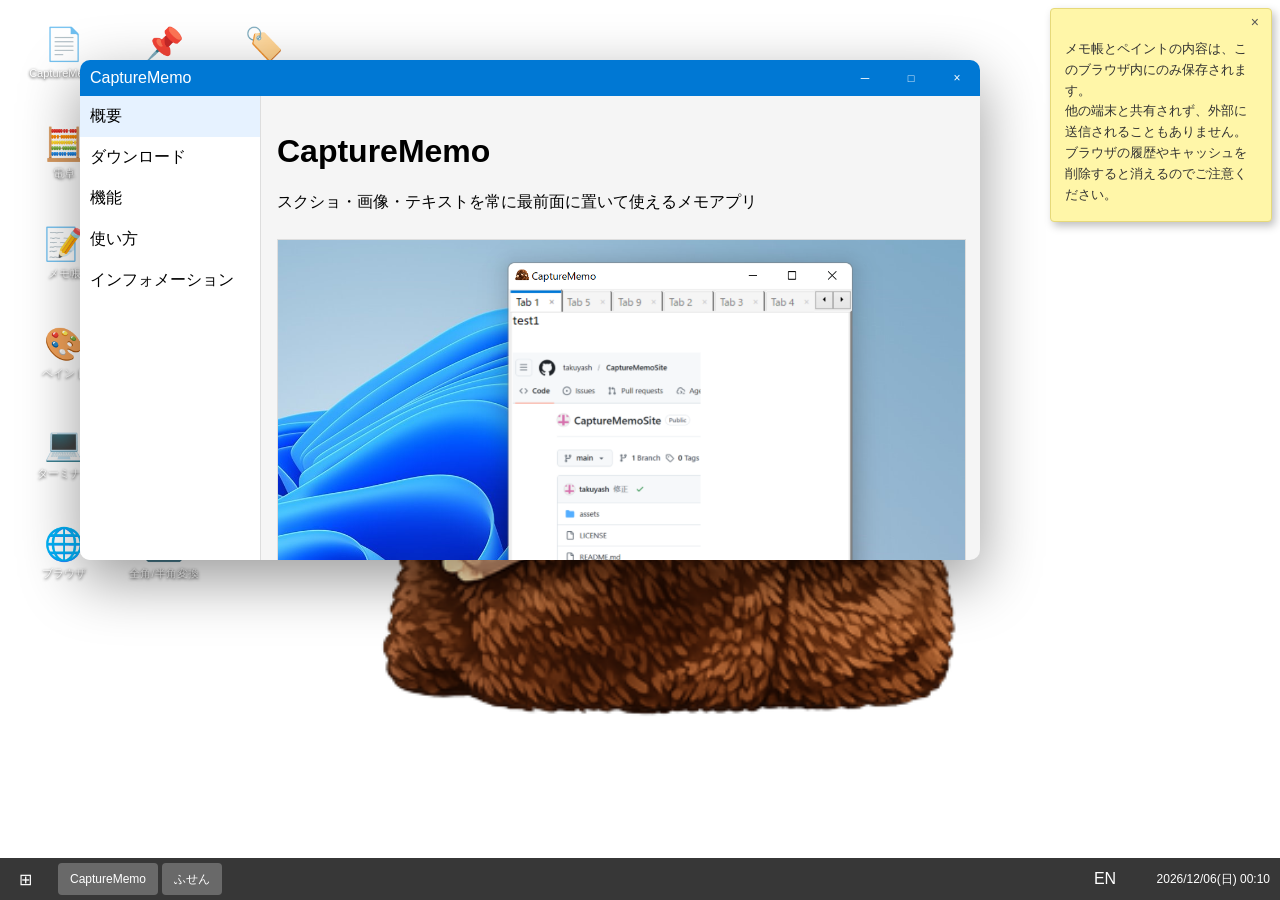
==== commit f75fd0cb: "ストップウォッチアプリを追加" ====
--- a/index.html
+++ b/index.html
@@ -89,6 +89,11 @@
   <div class="icon icon-barcode" onclick="openBarcode()">
       <span class="icon-image">🏷️</span>
       <div class="icon-label" data-i18n="barcode"></div>
+    </div>
+
+  <div class="icon icon-stopwatch" onclick="openStopwatch()">
+      <span class="icon-image">⏱️</span>
+      <div class="icon-label" data-i18n="stopwatch"></div>
     </div>
 
   <!-- TASKBAR -->
@@ -117,6 +122,7 @@
     <div onclick="openQrCode()" data-i18n="qrCode"></div>
     <div onclick="openZenkaku()" data-i18n="zenkaku"></div>
     <div onclick="openBarcode()" data-i18n="barcode"></div>
+    <div onclick="openStopwatch()" data-i18n="stopwatch"></div>
   </div>
 
   <!-- WINDOW -->
@@ -664,6 +670,37 @@
 
   </div>
 
+  <!-- STOPWATCH WINDOW -->
+  <div class="window window-resizable stopwatch-window" id="stopwatchWindow" style="display:none;">
+
+    <div class="titlebar" id="stopwatchDragBar">
+      <span data-i18n="stopwatch"></span>
+      <div class="controls">
+        <button type="button" class="win-btn win-minimize" data-window="stopwatchWindow">─</button>
+        <button type="button" class="win-btn win-maximize" data-window="stopwatchWindow">□</button>
+        <button type="button" class="win-btn win-close" data-window="stopwatchWindow">×</button>
+      </div>
+    </div>
+
+    <div class="stopwatch-body">
+
+      <div class="stopwatch-display" id="stopwatchDisplay">00:00:00.00</div>
+
+      <div class="stopwatch-controls">
+        <button type="button" class="stopwatch-btn stopwatch-btn-lap" id="stopwatchLapBtn" disabled data-i18n="stopwatchLap"></button>
+        <button type="button" class="stopwatch-btn stopwatch-btn-start" id="stopwatchStartBtn"></button>
+        <button type="button" class="stopwatch-btn stopwatch-btn-reset" id="stopwatchResetBtn" disabled data-i18n="stopwatchReset"></button>
+      </div>
+
+      <div class="stopwatch-laps" id="stopwatchLaps">
+        <div class="stopwatch-laps-empty" id="stopwatchLapsEmpty" data-i18n="stopwatchNoLaps"></div>
+        <div class="stopwatch-laps-list" id="stopwatchLapsList"></div>
+      </div>
+
+    </div>
+
+  </div>
+
 <script src="qrcode-lib.js"></script>
 <script src="app.js"></script>
 </body>
--- a/styles.css
+++ b/styles.css
@@ -21,6 +21,7 @@
   display: flex;
   align-items: center;
   color: white;
+  z-index: 10000;
 }
 
 .start {
@@ -82,6 +83,8 @@
   bottom: 42px;
   left: 0;
   width: 220px;
+  max-height: calc(100vh - 50px);
+  overflow-y: auto;
   background: rgba(30,30,30,0.95);
   display: none;
   color: white;
@@ -1083,8 +1086,8 @@
 ========================= */
 .icon-ico-converter {
   position: absolute;
-  top: 310px;
-  left: 120px;
+  top: 320px; 
+  left: 120px; 
 }
 
 .ico-converter-window {
@@ -1320,7 +1323,7 @@
 ========================= */
 .icon-qr {
   position: absolute;
-  top: 400px;
+  top: 420px;
   left: 120px;
 }
 
@@ -1329,7 +1332,7 @@
 ========================= */
 .icon-zenkaku {
   position: absolute;
-  top: 490px;
+  top: 520px;
   left: 120px;
 }
 
@@ -1750,3 +1753,131 @@
   color: #c0392b;
   min-height: 14px;
 }
+
+/* =========================
+   ストップウォッチ
+========================= */
+.icon-stopwatch {
+  position: absolute;
+  top: 120px;
+  left: 220px;
+}
+
+.stopwatch-window {
+  top: 140px;
+  left: 500px;
+  width: 380px;
+  height: 480px;
+}
+
+.stopwatch-body {
+  height: calc(100% - 36px);
+  box-sizing: border-box;
+  background: #f4f4f4;
+  padding: 16px;
+  display: flex;
+  flex-direction: column;
+  gap: 14px;
+  overflow-y: auto;
+}
+
+.stopwatch-display {
+  background: #ffffff;
+  border: 1px solid #e0e0e0;
+  border-radius: 6px;
+  padding: 24px 12px;
+  text-align: center;
+  font-family: "Consolas", "Segoe UI", monospace;
+  font-size: 38px;
+  font-weight: bold;
+  color: #0078d4;
+  letter-spacing: 1px;
+}
+
+.stopwatch-controls {
+  display: flex;
+  gap: 8px;
+}
+
+.stopwatch-btn {
+  flex: 1;
+  padding: 10px 12px;
+  font-size: 14px;
+  cursor: pointer;
+  border: 1px solid #ccc;
+  background: #fff;
+  border-radius: 4px;
+  font-family: "Segoe UI", sans-serif;
+}
+
+.stopwatch-btn:disabled {
+  background: #f0f0f0;
+  color: #aaa;
+  cursor: not-allowed;
+  border-color: #ddd;
+}
+
+.stopwatch-btn-lap:hover:not(:disabled),
+.stopwatch-btn-reset:hover:not(:disabled) {
+  background: #e8e8e8;
+}
+
+.stopwatch-btn-start {
+  border-color: #0078d4;
+  background: #0078d4;
+  color: #fff;
+}
+
+.stopwatch-btn-start:hover:not(:disabled) {
+  filter: brightness(1.08);
+}
+
+.stopwatch-btn-start.running {
+  border-color: #c0392b;
+  background: #c0392b;
+}
+
+.stopwatch-laps {
+  flex: 1;
+  min-height: 100px;
+  background: #ffffff;
+  border: 1px solid #e0e0e0;
+  border-radius: 6px;
+  overflow-y: auto;
+  box-sizing: border-box;
+}
+
+.stopwatch-laps-empty {
+  font-size: 13px;
+  color: #999;
+  text-align: center;
+  padding: 20px 12px;
+}
+
+.stopwatch-laps.has-laps .stopwatch-laps-empty {
+  display: none;
+}
+
+.stopwatch-lap-row {
+  display: grid;
+  grid-template-columns: 64px 1fr 1fr;
+  gap: 8px;
+  padding: 8px 12px;
+  font-size: 13px;
+  font-family: "Consolas", "Segoe UI", monospace;
+  border-bottom: 1px solid #f0f0f0;
+  color: #333;
+}
+
+.stopwatch-lap-row:last-child {
+  border-bottom: none;
+}
+
+.stopwatch-lap-number {
+  color: #666;
+}
+
+.stopwatch-lap-split,
+.stopwatch-lap-total {
+  text-align: right;
+}
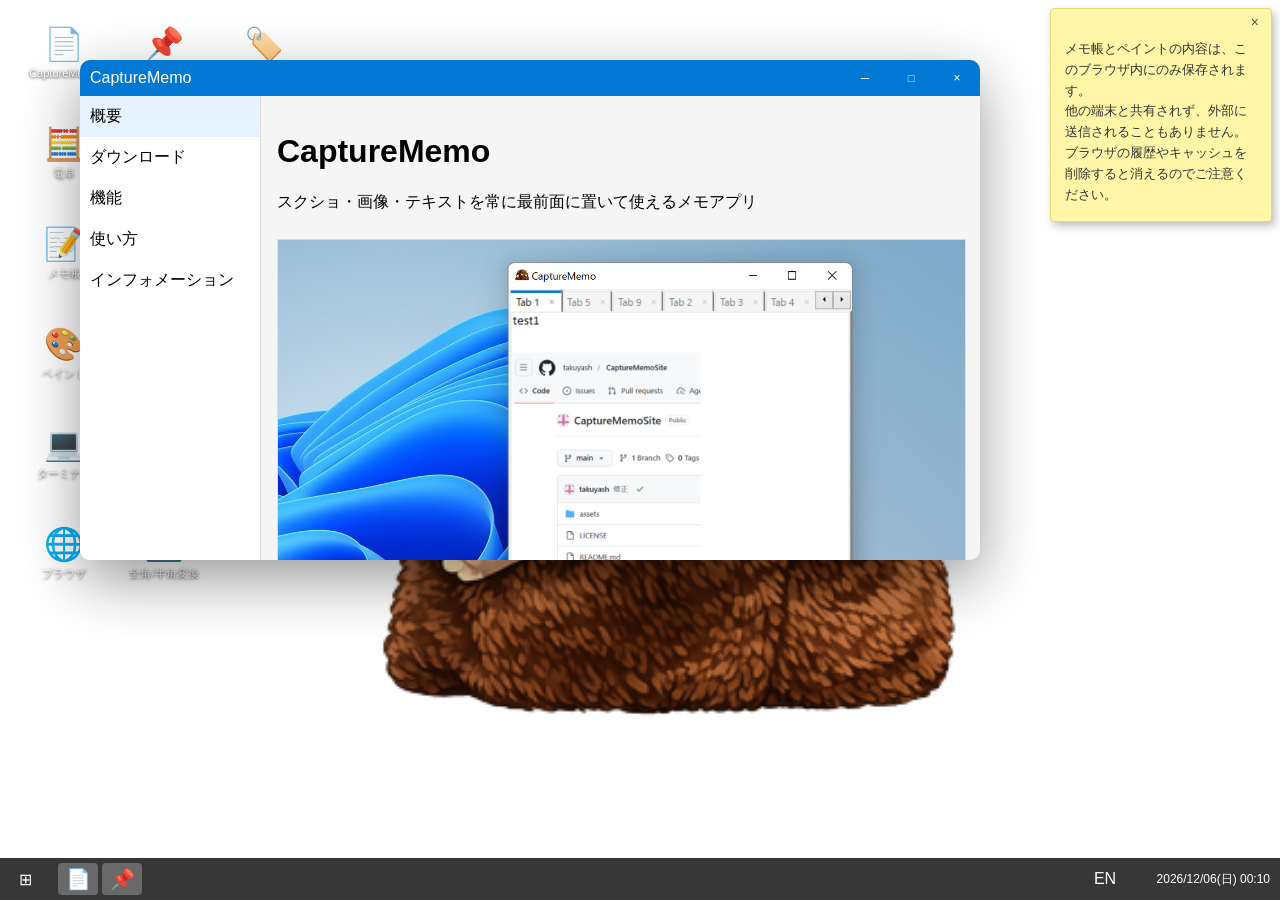
==== commit b3752eb9: "設定アプリの追加" ====
--- a/index.html
+++ b/index.html
@@ -94,6 +94,11 @@
   <div class="icon icon-stopwatch" onclick="openStopwatch()">
       <span class="icon-image">⏱️</span>
       <div class="icon-label" data-i18n="stopwatch"></div>
+    </div>
+
+  <div class="icon icon-settings" onclick="openSettings()">
+      <span class="icon-image">⚙️</span>
+      <div class="icon-label" data-i18n="settings"></div>
     </div>
 
   <!-- TASKBAR -->
@@ -123,6 +128,7 @@
     <div onclick="openZenkaku()" data-i18n="zenkaku"></div>
     <div onclick="openBarcode()" data-i18n="barcode"></div>
     <div onclick="openStopwatch()" data-i18n="stopwatch"></div>
+    <div onclick="openSettings()" data-i18n="settings"></div>
   </div>
 
   <!-- WINDOW -->
@@ -701,6 +707,45 @@
 
   </div>
 
+  <!-- SETTINGS WINDOW -->
+  <div class="window window-resizable settings-window" id="settingsWindow" style="display:none;">
+
+    <div class="titlebar" id="settingsDragBar">
+      <span data-i18n="settings"></span>
+      <div class="controls">
+        <button type="button" class="win-btn win-minimize" data-window="settingsWindow">─</button>
+        <button type="button" class="win-btn win-maximize" data-window="settingsWindow">□</button>
+        <button type="button" class="win-btn win-close" data-window="settingsWindow">×</button>
+      </div>
+    </div>
+
+    <div class="settings-body">
+
+      <div class="settings-section">
+        <h3 data-i18n="settingsBgTitle"></h3>
+        <p class="settings-desc" data-i18n="settingsBgDesc"></p>
+        <div class="settings-bg-grid" id="settingsBgGrid"></div>
+      </div>
+
+      <div class="settings-section">
+        <h3 data-i18n="settingsLangTitle"></h3>
+        <div class="settings-lang-buttons">
+          <button type="button" class="settings-lang-btn" id="settingsLangJa" onclick="setLang('ja')">日本語</button>
+          <button type="button" class="settings-lang-btn" id="settingsLangEn" onclick="setLang('en')">English</button>
+        </div>
+      </div>
+
+      <div class="settings-section">
+        <h3 data-i18n="settingsDataTitle"></h3>
+        <p class="settings-desc" data-i18n="settingsDataDesc"></p>
+        <button type="button" class="settings-danger-btn" id="settingsClearDataBtn" data-i18n="settingsClearDataBtn"></button>
+        <span class="settings-status" id="settingsStatus"></span>
+      </div>
+
+    </div>
+
+  </div>
+
 <script src="qrcode-lib.js"></script>
 <script src="app.js"></script>
 </body>
--- a/styles.css
+++ b/styles.css
@@ -47,16 +47,22 @@
   background: rgba(255, 255, 255, 0.1);
   border: none;
   color: white;
-  padding: 4px 12px;
+  padding: 0;
+  width: 40px;
   height: 32px;
   cursor: pointer;
-  font-size: 12px;
-  border-radius: 4px;
-  max-width: 160px;
+  font-size: 20px;
+  border-radius: 4px;
   overflow: hidden;
-  text-overflow: ellipsis;
-  white-space: nowrap;
-  font-family: "Segoe UI", sans-serif;
+  display: flex;
+  align-items: center;
+  justify-content: center;
+  font-family: "Segoe UI", sans-serif;
+}
+
+.task-app-icon {
+  line-height: 1;
+  display: block;
 }
 
 .task-app-btn:hover {
@@ -1881,3 +1887,143 @@
 .stopwatch-lap-total {
   text-align: right;
 }
+
+/* =========================
+   設定アプリ
+========================= */
+.icon-settings {
+  position: absolute;
+  top: 220px;
+  left: 220px;
+}
+
+.settings-window {
+  top: 160px;
+  left: 340px;
+  width: 560px;
+  height: 560px;
+}
+
+.settings-body {
+  height: calc(100% - 36px);
+  box-sizing: border-box;
+  background: #f4f4f4;
+  padding: 16px;
+  display: flex;
+  flex-direction: column;
+  gap: 14px;
+  overflow-y: auto;
+}
+
+.settings-section {
+  background: #ffffff;
+  border: 1px solid #e0e0e0;
+  border-radius: 6px;
+  padding: 14px;
+}
+
+.settings-section h3 {
+  margin: 0 0 6px;
+  font-size: 14px;
+  color: #1a1a1a;
+}
+
+.settings-desc {
+  margin: 0 0 10px;
+  font-size: 12px;
+  color: #666;
+}
+
+.settings-bg-grid {
+  display: grid;
+  grid-template-columns: repeat(auto-fill, minmax(96px, 1fr));
+  gap: 10px;
+}
+
+.settings-bg-thumb {
+  border: 2px solid transparent;
+  border-radius: 6px;
+  padding: 0;
+  cursor: pointer;
+  background: #f0f0f0;
+  overflow: hidden;
+  line-height: 0;
+  position: relative;
+}
+
+.settings-bg-thumb img {
+  width: 100%;
+  height: 64px;
+  object-fit: cover;
+  display: block;
+}
+
+.settings-bg-thumb:hover {
+  border-color: #b0d4f1;
+}
+
+.settings-bg-thumb.active {
+  border-color: #0078d4;
+}
+
+.settings-bg-thumb.active::after {
+  content: "\2713";
+  position: absolute;
+  top: 3px;
+  right: 4px;
+  width: 16px;
+  height: 16px;
+  line-height: 16px;
+  border-radius: 50%;
+  background: #0078d4;
+  color: #fff;
+  font-size: 10px;
+  text-align: center;
+}
+
+.settings-lang-buttons {
+  display: flex;
+  gap: 8px;
+}
+
+.settings-lang-btn {
+  padding: 8px 16px;
+  font-size: 13px;
+  cursor: pointer;
+  border: 1px solid #ccc;
+  background: #fff;
+  border-radius: 4px;
+  font-family: "Segoe UI", sans-serif;
+  color: #333;
+}
+
+.settings-lang-btn:hover {
+  background: #e8e8e8;
+}
+
+.settings-lang-btn.active {
+  border-color: #0078d4;
+  color: #0078d4;
+  font-weight: bold;
+}
+
+.settings-danger-btn {
+  padding: 8px 16px;
+  font-size: 13px;
+  cursor: pointer;
+  border: 1px solid #d9534f;
+  background: #fff;
+  color: #d9534f;
+  border-radius: 4px;
+  font-family: "Segoe UI", sans-serif;
+}
+
+.settings-danger-btn:hover {
+  background: #fdf1f0;
+}
+
+.settings-status {
+  margin-left: 10px;
+  font-size: 12px;
+  color: #0078d4;
+}
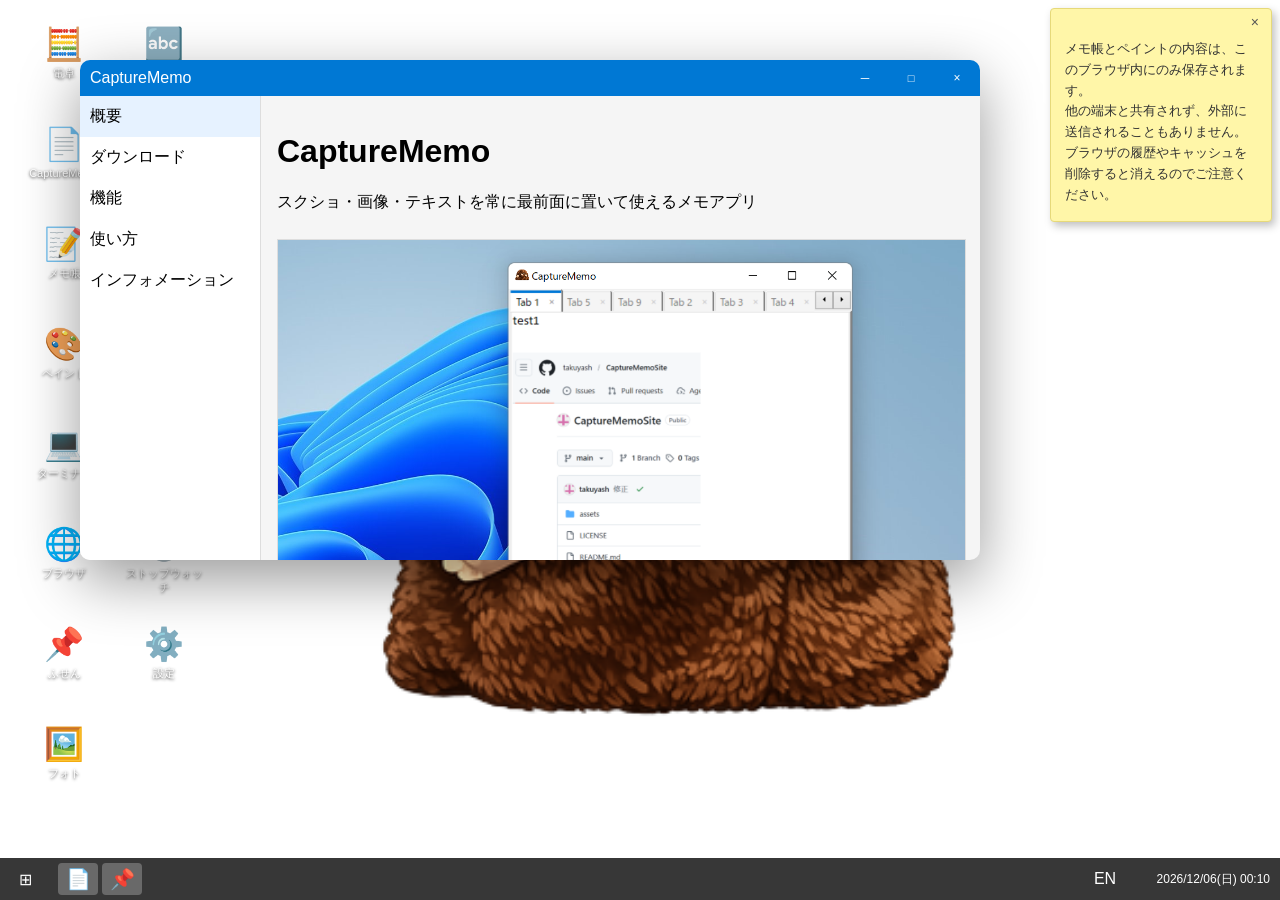
==== commit 6ae50846: "アイコンとメニューをJSの設定から生成するように修正" ====
--- a/index.html
+++ b/index.html
@@ -21,85 +21,8 @@
 
 <div class="desktop">
 
-  <!-- DESKTOP ICONS -->
-  <div class="desktop-icons">
-
-    <div class="icon" onclick="openApp('overview')">
-      <span class="icon-image">📄</span>
-      <div class="icon-label" data-i18n="appCaptureMemo"></div>
-    </div>
-
-    <div class="icon" onclick="openCalculator()">
-      <span class="icon-image">🧮</span>
-      <div class="icon-label" data-i18n="calculator"></div>
-    </div>
-
-    <div class="icon" onclick="openNotepad()">
-      <span class="icon-image">📝</span>
-      <div class="icon-label" data-i18n="notepad"></div>
-    </div>
-
-    <div class="icon" onclick="openPaint()">
-      <span class="icon-image">🎨</span>
-      <div class="icon-label" data-i18n="paint"></div>
-    </div>
-
-    <div class="icon" onclick="openTerminal()">
-      <span class="icon-image">💻</span>
-      <div class="icon-label" data-i18n="terminal"></div>
-    </div>
-    
-    <div class="icon" onclick="openBrowser()">
-      <span class="icon-image">🌐</span>
-      <div class="icon-label" data-i18n="browser"></div>
-    </div>
-
-  </div>
-  
-  <div class="icon icon-sticky-note" onclick="openStickyNote()">
-      <span class="icon-image">📌</span>
-      <div class="icon-label" data-i18n="stickyNote"></div>
-  </div>
-    
-  <div class="icon icon-photo" onclick="openPhoto()">
-      <span class="icon-image">🖼️</span>
-      <div class="icon-label" data-i18n="photo"></div>
-  </div>
-    
-  <div class="icon icon-counter" onclick="openCounter()">
-      <span class="icon-image">🔤</span>
-      <div class="icon-label" data-i18n="counter"></div>
-  </div>
-  
-  <div class="icon icon-ico-converter" onclick="openIcoConverter()">
-      <span class="icon-image">🔄</span>
-      <div class="icon-label" data-i18n="icoConverter"></div>
-    </div>
-
-  <div class="icon icon-qr" onclick="openQrCode()">
-      <span class="icon-image">🔳</span>
-      <div class="icon-label" data-i18n="qrCode"></div>
-    </div>
-
-  <div class="icon icon-zenkaku" onclick="openZenkaku()">
-      <span class="icon-image">🔠</span>
-      <div class="icon-label" data-i18n="zenkaku"></div>
-    </div>
-
-  <div class="icon icon-barcode" onclick="openBarcode()">
-      <span class="icon-image">🏷️</span>
-      <div class="icon-label" data-i18n="barcode"></div>
-    </div>
-
-  <div class="icon icon-stopwatch" onclick="openStopwatch()">
-      <span class="icon-image">⏱️</span>
-      <div class="icon-label" data-i18n="stopwatch"></div>
-    </div>
-
-  <div class="icon icon-settings" onclick="openSettings()">
-      <span class="icon-image">⚙️</span>
-      <div class="icon-label" data-i18n="settings"></div>
-    </div>
+  <!-- DESKTOP ICONS（並び順・表示/非表示は app.js の WINDOW_CONFIG で管理し、JSでDIVを生成） -->
+  <div class="desktop-icons" id="desktopIcons"></div>
 
   <!-- TASKBAR -->
   <div class="taskbar">
@@ -112,24 +35,8 @@
     <div class="calendar" id="calendar"></div>
   </div>
 
-  <!-- START MENU -->
-  <div class="start-menu" id="startMenu">
-    <div onclick="openApp('overview')" data-i18n="appCaptureMemo"></div>
-    <div onclick="openCalculator()" data-i18n="calculator"></div>
-    <div onclick="openNotepad()" data-i18n="notepad"></div>
-    <div onclick="openPaint()" data-i18n="paint"></div>
-    <div onclick="openTerminal()" data-i18n="terminal"></div>
-    <div onclick="openBrowser()" data-i18n="browser"></div>
-    <div onclick="openStickyNote()" data-i18n="stickyNote"></div>
-    <div onclick="openPhoto()" data-i18n="photo"></div>
-    <div onclick="openCounter()" data-i18n="counter"></div>
-    <div onclick="openIcoConverter()" data-i18n="icoConverter"></div>
-    <div onclick="openQrCode()" data-i18n="qrCode"></div>
-    <div onclick="openZenkaku()" data-i18n="zenkaku"></div>
-    <div onclick="openBarcode()" data-i18n="barcode"></div>
-    <div onclick="openStopwatch()" data-i18n="stopwatch"></div>
-    <div onclick="openSettings()" data-i18n="settings"></div>
-  </div>
+  <!-- START MENU（中身は app.js の WINDOW_CONFIG から生成） -->
+  <div class="start-menu" id="startMenu"></div>
 
   <!-- WINDOW -->
   <div class="window window-resizable" id="appWindow">
--- a/styles.css
+++ b/styles.css
@@ -281,7 +281,9 @@
   top: 20px;
   left: 20px;
   display: grid;
-  grid-template-columns: 88px;
+  grid-auto-flow: column;
+  grid-template-rows: repeat(var(--icon-rows, 6), 88px);
+  grid-auto-columns: 88px;
   gap: 12px;
 }
 
@@ -873,21 +875,9 @@
   white-space: pre-wrap;
 }
 
-.icon-sticky-note {
-  position: absolute;
-  top: 20px;
-  left: 120px;
-}
-
 /* =========================
    フォトアイコン
 ========================= */
-.icon-photo {
-  position: absolute;
-  top: 120px;
-  left: 120px;
-}
-
 /* =========================
    フォトウィンドウ
 ========================= */
@@ -1080,22 +1070,10 @@
   background: #e8e8e8;
 }
 
-.icon-counter {
-  position: absolute;
-  top: 220px;
-  left: 120px;
-}
-
 
 /* =========================
    ICO Converter
 ========================= */
-.icon-ico-converter {
-  position: absolute;
-  top: 320px; 
-  left: 120px; 
-}
-
 .ico-converter-window {
   top: 80px;
   left: 340px;
@@ -1327,30 +1305,12 @@
 /* =========================
    QRコードジェネレーター
 ========================= */
-.icon-qr {
-  position: absolute;
-  top: 420px;
-  left: 120px;
-}
-
 /* =========================
    全角/半角変換
 ========================= */
-.icon-zenkaku {
-  position: absolute;
-  top: 520px;
-  left: 120px;
-}
-
 /* =========================
    バーコードジェネレーター
 ========================= */
-.icon-barcode {
-  position: absolute;
-  top: 20px;
-  left: 220px;
-}
-
 .zenkaku-window {
   top: 100px;
   left: 300px;
@@ -1763,12 +1723,6 @@
 /* =========================
    ストップウォッチ
 ========================= */
-.icon-stopwatch {
-  position: absolute;
-  top: 120px;
-  left: 220px;
-}
-
 .stopwatch-window {
   top: 140px;
   left: 500px;
@@ -1891,12 +1845,6 @@
 /* =========================
    設定アプリ
 ========================= */
-.icon-settings {
-  position: absolute;
-  top: 220px;
-  left: 220px;
-}
-
 .settings-window {
   top: 160px;
   left: 340px;
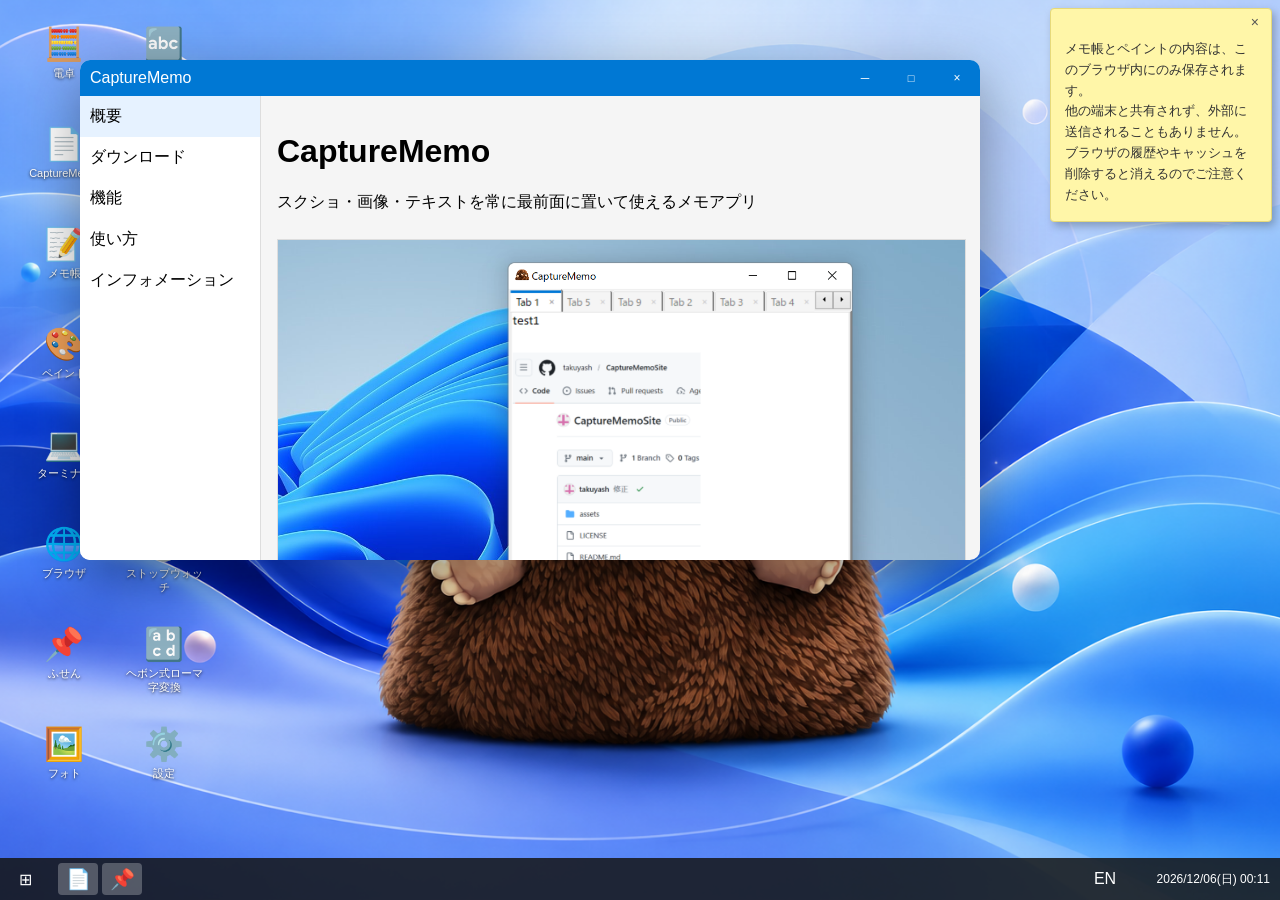
==== commit f5cb94f6: "ヘボン式ローマ字変換アプリを追加" ====
--- a/index.html
+++ b/index.html
@@ -530,6 +530,55 @@
 
   </div>
 
+  <!-- HEPBURN ROMANIZATION WINDOW -->
+  <div class="window window-resizable hepburn-window" id="hepburnWindow" style="display:none;">
+
+    <div class="titlebar" id="hepburnDragBar">
+      <span data-i18n="hepburn"></span>
+      <div class="controls">
+        <button type="button" class="win-btn win-minimize" data-window="hepburnWindow">─</button>
+        <button type="button" class="win-btn win-maximize" data-window="hepburnWindow">□</button>
+        <button type="button" class="win-btn win-close" data-window="hepburnWindow">×</button>
+      </div>
+    </div>
+
+    <div class="hepburn-body">
+
+      <p class="hepburn-col-label" data-i18n="hepburnInputLabel"></p>
+      <textarea
+        id="hepburnInput"
+        class="hepburn-textarea"
+        data-i18n-placeholder="hepburnInputPlaceholder"
+        spellcheck="false"
+      ></textarea>
+
+      <div class="hepburn-options">
+        <label class="hepburn-option-label">
+          <input type="checkbox" id="hepburnMacron" checked>
+          <span data-i18n="hepburnMacronLabel"></span>
+        </label>
+        <label class="hepburn-option-label">
+          <input type="checkbox" id="hepburnUppercase">
+          <span data-i18n="hepburnUppercaseLabel"></span>
+        </label>
+      </div>
+
+      <div class="hepburn-actions">
+        <button type="button" class="hepburn-convert-btn" id="hepburnConvertBtn" data-i18n="hepburnConvertBtn"></button>
+        <button type="button" class="hepburn-copy-btn" id="hepburnCopyBtn" data-i18n="hepburnCopyBtn"></button>
+        <button type="button" class="hepburn-clear-btn" id="hepburnClearBtn" data-i18n="clear"></button>
+        <span class="hepburn-status" id="hepburnStatus"></span>
+      </div>
+
+      <p class="hepburn-col-label" data-i18n="hepburnOutputLabel"></p>
+      <div id="hepburnOutput" class="hepburn-result"></div>
+
+      <p class="hepburn-note" data-i18n="hepburnNote"></p>
+
+    </div>
+
+  </div>
+
   <!-- BARCODE WINDOW -->
   <div class="window window-resizable barcode-window" id="barcodeWindow" style="display:none;">
 
--- a/styles.css
+++ b/styles.css
@@ -1457,6 +1457,132 @@
   color: #2e9e5b;
 }
 
+.hepburn-window {
+  top: 100px;
+  left: 340px;
+  width: 560px;
+  height: 560px;
+}
+
+.hepburn-body {
+  height: calc(100% - 36px);
+  box-sizing: border-box;
+  background: #f4f4f4;
+  padding: 16px;
+  display: flex;
+  flex-direction: column;
+  gap: 10px;
+  overflow-y: auto;
+}
+
+.hepburn-col-label {
+  font-size: 12px;
+  color: #666;
+  margin: 0;
+}
+
+.hepburn-textarea {
+  width: 100%;
+  min-height: 110px;
+  padding: 10px;
+  font-size: 15px;
+  line-height: 1.6;
+  resize: vertical;
+  box-sizing: border-box;
+  border: 1px solid #ccc;
+  border-radius: 6px;
+  outline: none;
+  font-family: "Segoe UI", sans-serif;
+  background: #fff;
+  color: #1a1a1a;
+}
+
+.hepburn-options {
+  display: flex;
+  flex-wrap: wrap;
+  gap: 16px;
+  background: #ffffff;
+  border: 1px solid #e0e0e0;
+  border-radius: 6px;
+  padding: 10px 12px;
+}
+
+.hepburn-option-label {
+  display: flex;
+  align-items: center;
+  gap: 6px;
+  font-size: 13px;
+  color: #333;
+  cursor: pointer;
+  font-family: "Segoe UI", sans-serif;
+}
+
+.hepburn-actions {
+  display: flex;
+  align-items: center;
+  gap: 10px;
+  flex-wrap: wrap;
+}
+
+.hepburn-convert-btn {
+  padding: 8px 16px;
+  font-size: 14px;
+  cursor: pointer;
+  border: 1px solid #0078d4;
+  background: #0078d4;
+  color: #fff;
+  border-radius: 4px;
+  font-family: "Segoe UI", sans-serif;
+}
+
+.hepburn-convert-btn:hover {
+  background: #006cbe;
+}
+
+.hepburn-copy-btn,
+.hepburn-clear-btn {
+  padding: 8px 16px;
+  font-size: 14px;
+  cursor: pointer;
+  border: 1px solid #ccc;
+  background: #fff;
+  border-radius: 4px;
+  font-family: "Segoe UI", sans-serif;
+}
+
+.hepburn-copy-btn:hover,
+.hepburn-clear-btn:hover {
+  background: #e8e8e8;
+}
+
+.hepburn-status {
+  font-size: 12px;
+  color: #2e9e5b;
+}
+
+.hepburn-result {
+  flex: 1;
+  min-height: 110px;
+  padding: 10px;
+  border: 1px solid #ddd;
+  border-radius: 6px;
+  background: #fafafa;
+  color: #1a1a1a;
+  font-size: 15px;
+  line-height: 1.7;
+  white-space: pre-wrap;
+  word-break: break-word;
+  overflow-y: auto;
+  font-family: "Segoe UI", sans-serif;
+}
+
+.hepburn-note {
+  color: #666;
+  font-size: 12px;
+  line-height: 1.6;
+  margin: 0;
+}
+
 .qr-window {
   top: 90px;
   left: 380px;
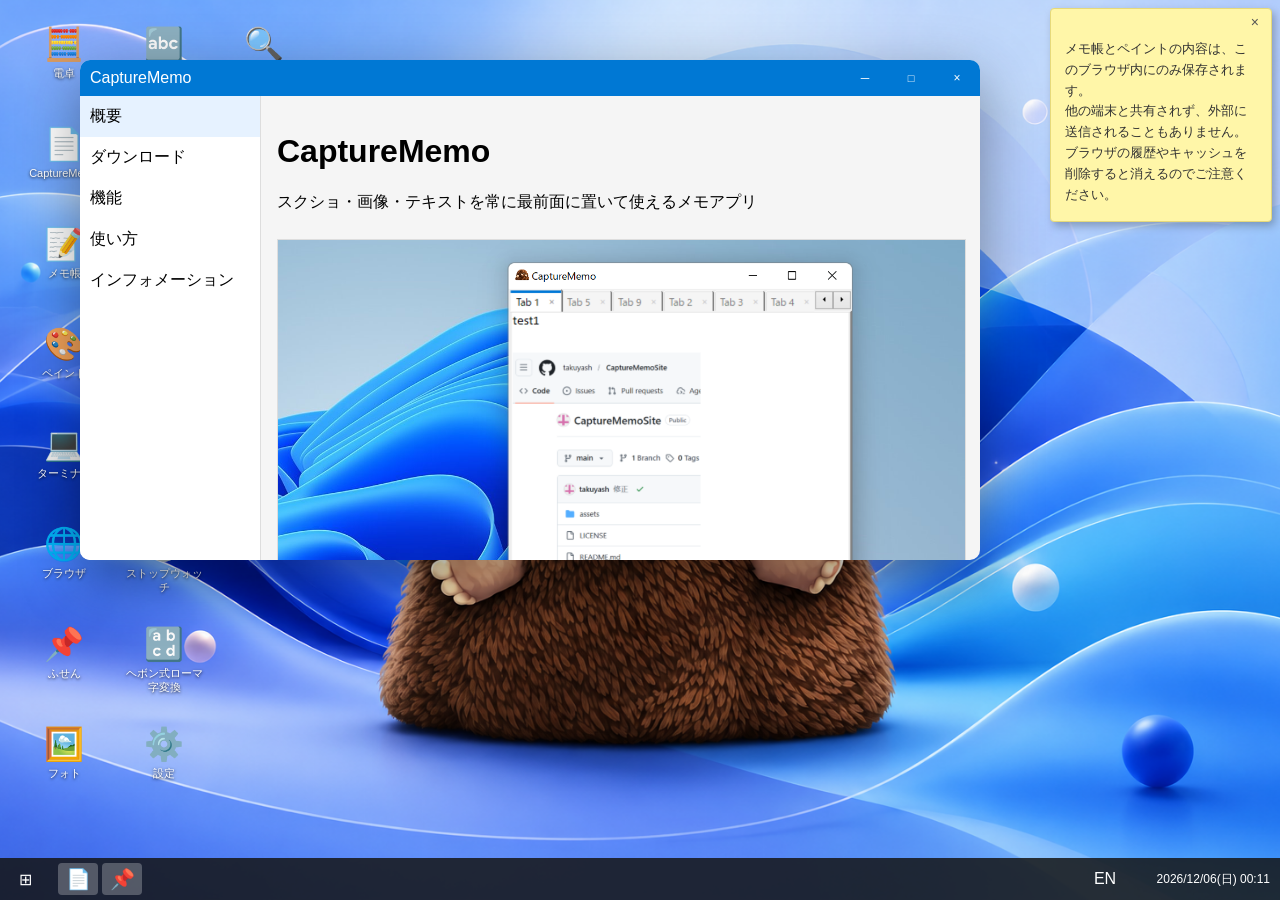
==== commit 741d49a5: "差分比較アプリを追加" ====
--- a/index.html
+++ b/index.html
@@ -663,6 +663,30 @@
 
   </div>
 
+
+  <!-- TABLE DIFF WINDOW -->
+  <div class="window window-resizable table-diff-window" id="tableDiffWindow" style="display:none;">
+
+    <div class="titlebar" id="tableDiffDragBar">
+      <span data-i18n="tableDiff"></span>
+      <div class="controls">
+        <button type="button" class="win-btn win-minimize" data-window="tableDiffWindow">─</button>
+        <button type="button" class="win-btn win-maximize" data-window="tableDiffWindow">□</button>
+        <button type="button" class="win-btn win-close" data-window="tableDiffWindow">×</button>
+      </div>
+    </div>
+
+    <div class="table-diff-body">
+      <iframe
+        id="tableDiffFrame"
+        class="table-diff-frame"
+        src="table-diff.html"
+        title="Table Diff"
+      ></iframe>
+    </div>
+
+  </div>
+
   <!-- SETTINGS WINDOW -->
   <div class="window window-resizable settings-window" id="settingsWindow" style="display:none;">
 
--- a/styles.css
+++ b/styles.css
@@ -2101,3 +2101,26 @@
   font-size: 12px;
   color: #0078d4;
 }
+
+
+/* TABLE DIFF WINDOW */
+.table-diff-window {
+  top: 70px;
+  left: 120px;
+  width: 1100px;
+  height: 720px;
+}
+
+.table-diff-body {
+  height: calc(100% - 36px);
+  background: #f7f8fa;
+  overflow: hidden;
+}
+
+.table-diff-frame {
+  display: block;
+  width: 100%;
+  height: 100%;
+  border: 0;
+  background: #f7f8fa;
+}
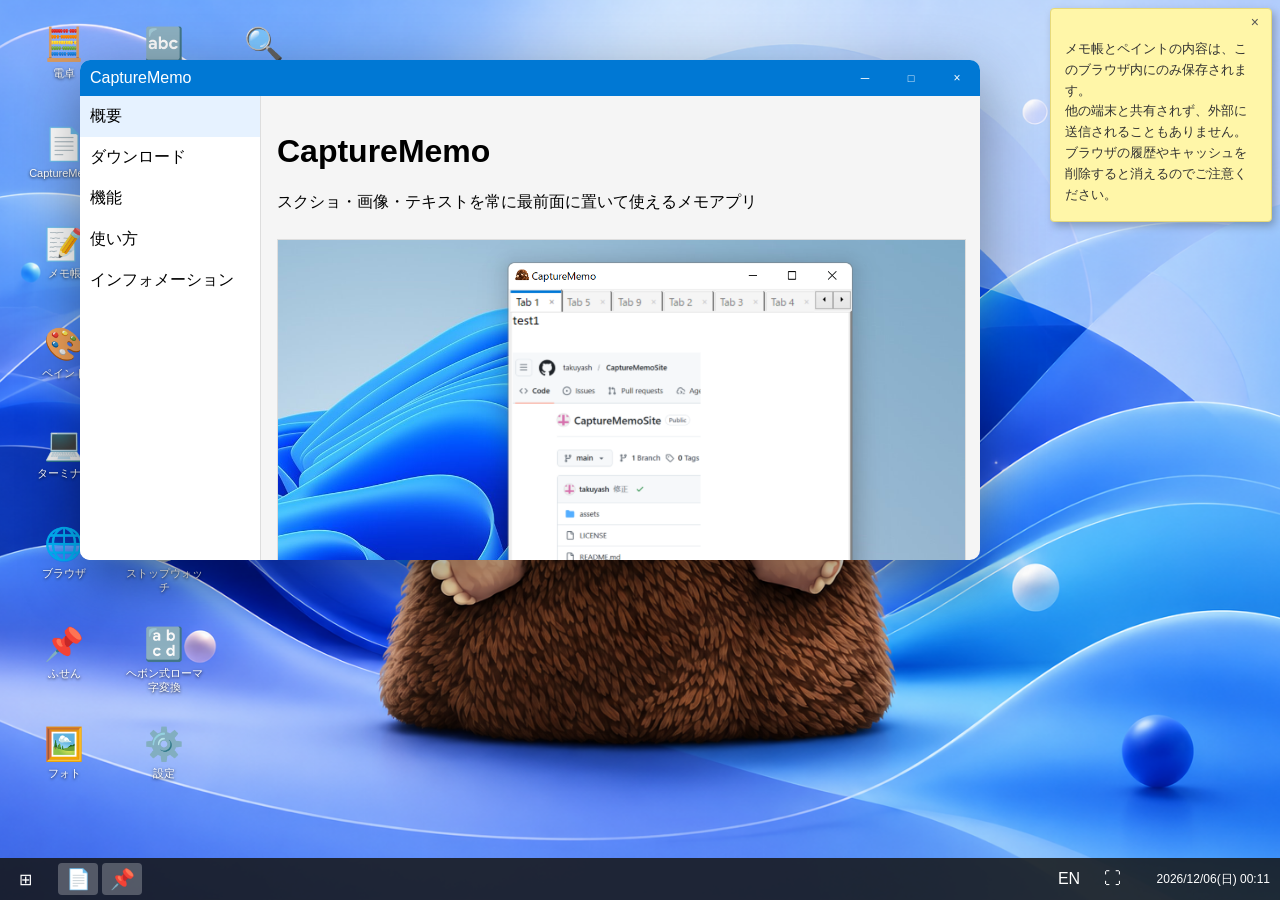
==== commit 8f02c483: "画面最大化機能を追加" ====
--- a/index.html
+++ b/index.html
@@ -31,6 +31,7 @@
     <div class="task-apps" id="taskApps"></div>
 
     <div class="lang" id="langBtn">EN</div>
+    <div class="taskbar-icon-btn" id="fullscreenBtn" data-i18n-title="fullscreenEnter">⛶</div>
     <div class="clock" id="clock"></div>
     <div class="calendar" id="calendar"></div>
   </div>
@@ -593,6 +594,19 @@
 
     <div class="barcode-body">
 
+      <label class="barcode-option-label barcode-type-label">
+        <span data-i18n="barcodeTypeLabel"></span>
+        <select id="barcodeType">
+          <option value="code128">CODE128</option>
+          <option value="code39">CODE39</option>
+          <option value="ean13">EAN-13</option>
+          <option value="ean8">EAN-8</option>
+          <option value="upca">UPC-A</option>
+          <option value="itf">ITF (Interleaved 2 of 5)</option>
+          <option value="codabar">Codabar (NW-7)</option>
+        </select>
+      </label>
+
       <input
         type="text"
         id="barcodeText"
@@ -601,6 +615,8 @@
         spellcheck="false"
       >
 
+      <p class="barcode-type-hint" id="barcodeTypeHint"></p>
+
       <div class="barcode-options">
         <label class="barcode-option-label">
           <span data-i18n="barcodeBarWidthLabel"></span>
--- a/styles.css
+++ b/styles.css
@@ -81,6 +81,25 @@
   width: 50px;
   text-align: center;
   cursor: pointer;
+}
+
+.taskbar-icon-btn {
+  width: 36px;
+  height: 100%;
+  display: flex;
+  align-items: center;
+  justify-content: center;
+  font-size: 17px;
+  cursor: pointer;
+  user-select: none;
+}
+
+.taskbar-icon-btn:hover {
+  background: rgba(255, 255, 255, 0.12);
+}
+
+.taskbar-icon-btn.active {
+  background: rgba(255, 255, 255, 0.2);
 }
 
 /* START MENU */
@@ -1723,7 +1742,7 @@
   top: 110px;
   left: 420px;
   width: 520px;
-  height: 460px;
+  height: 520px;
 }
 
 .barcode-body {
@@ -1735,6 +1754,20 @@
   flex-direction: column;
   gap: 12px;
   overflow-y: auto;
+}
+
+.barcode-type-label {
+  align-self: flex-start;
+}
+
+.barcode-type-label select {
+  font-family: "Segoe UI", sans-serif;
+  font-size: 12px;
+  padding: 4px 6px;
+  border: 1px solid #ccc;
+  border-radius: 4px;
+  background: #fff;
+  color: #1a1a1a;
 }
 
 .barcode-input {
@@ -1748,6 +1781,12 @@
   font-family: "Segoe UI", sans-serif;
   background: #fff;
   color: #1a1a1a;
+}
+
+.barcode-type-hint {
+  margin: -4px 0 0;
+  font-size: 11px;
+  color: #777;
 }
 
 .barcode-options {
